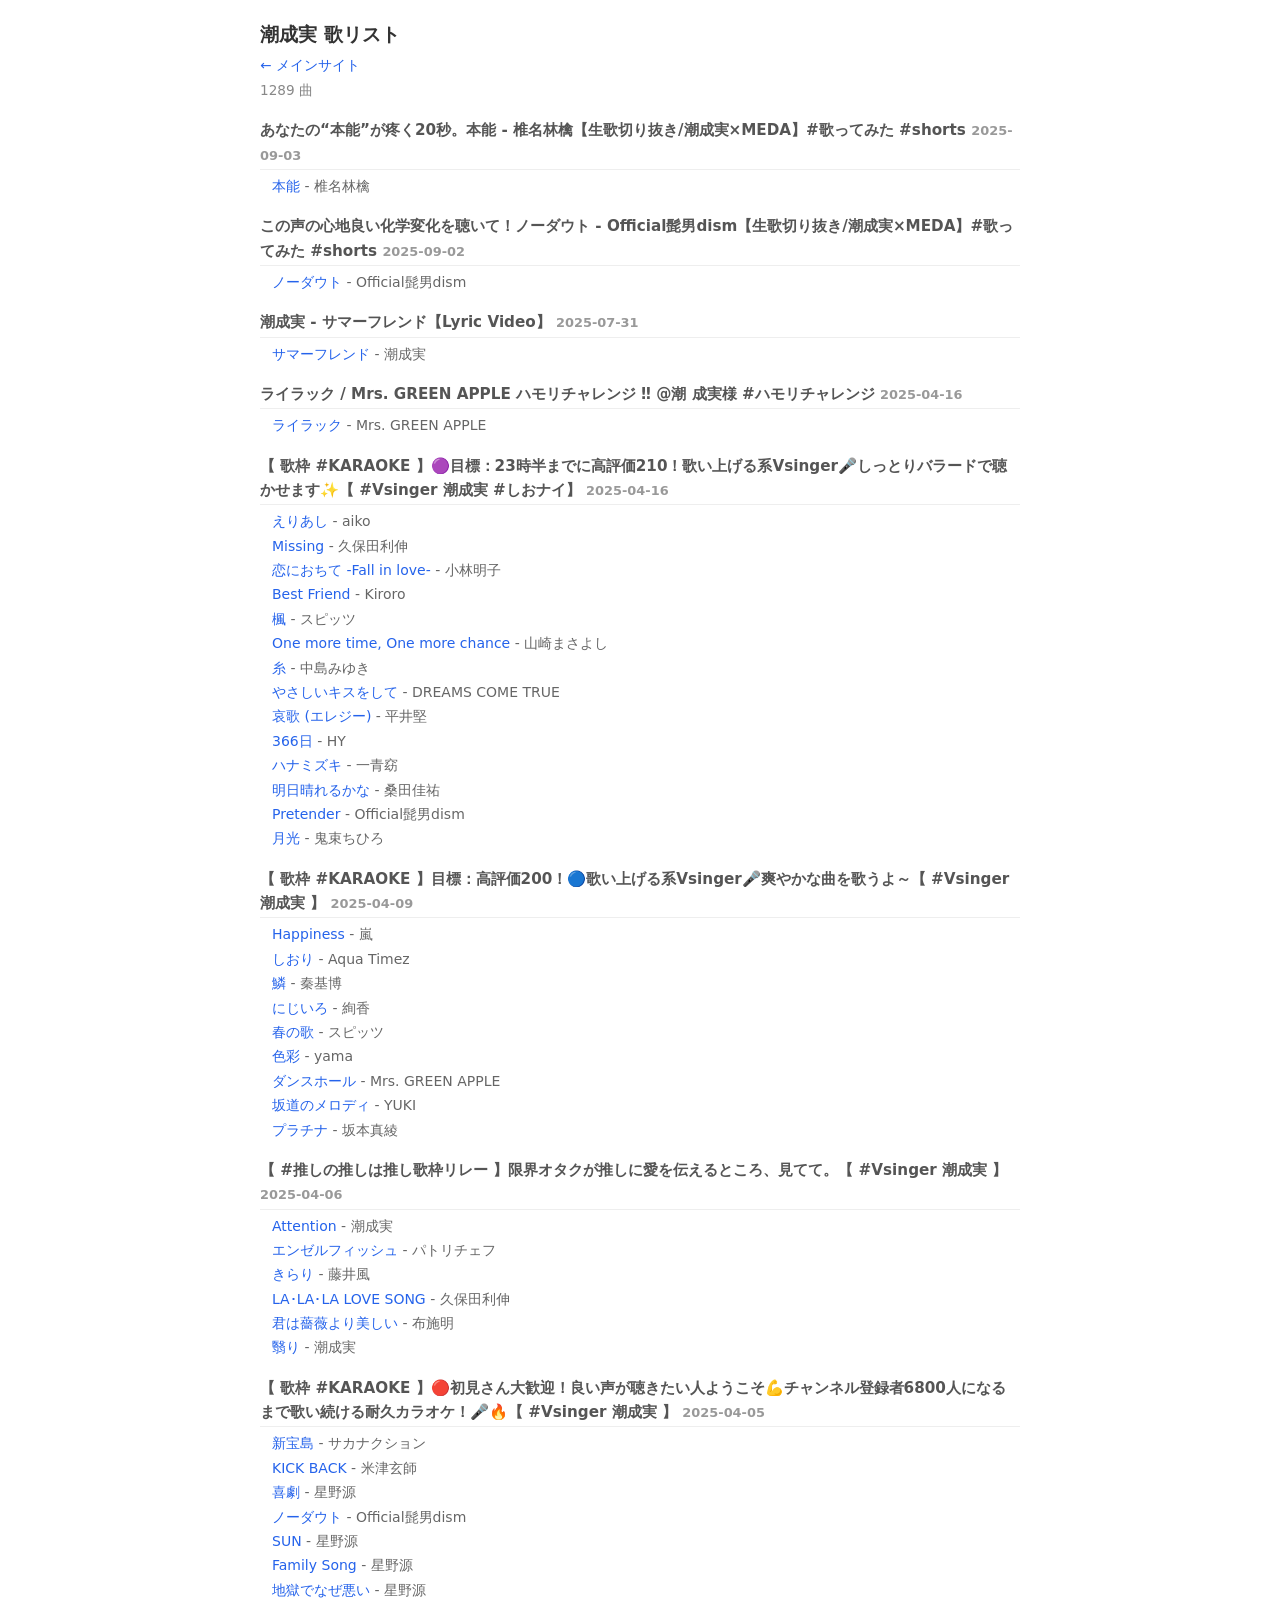
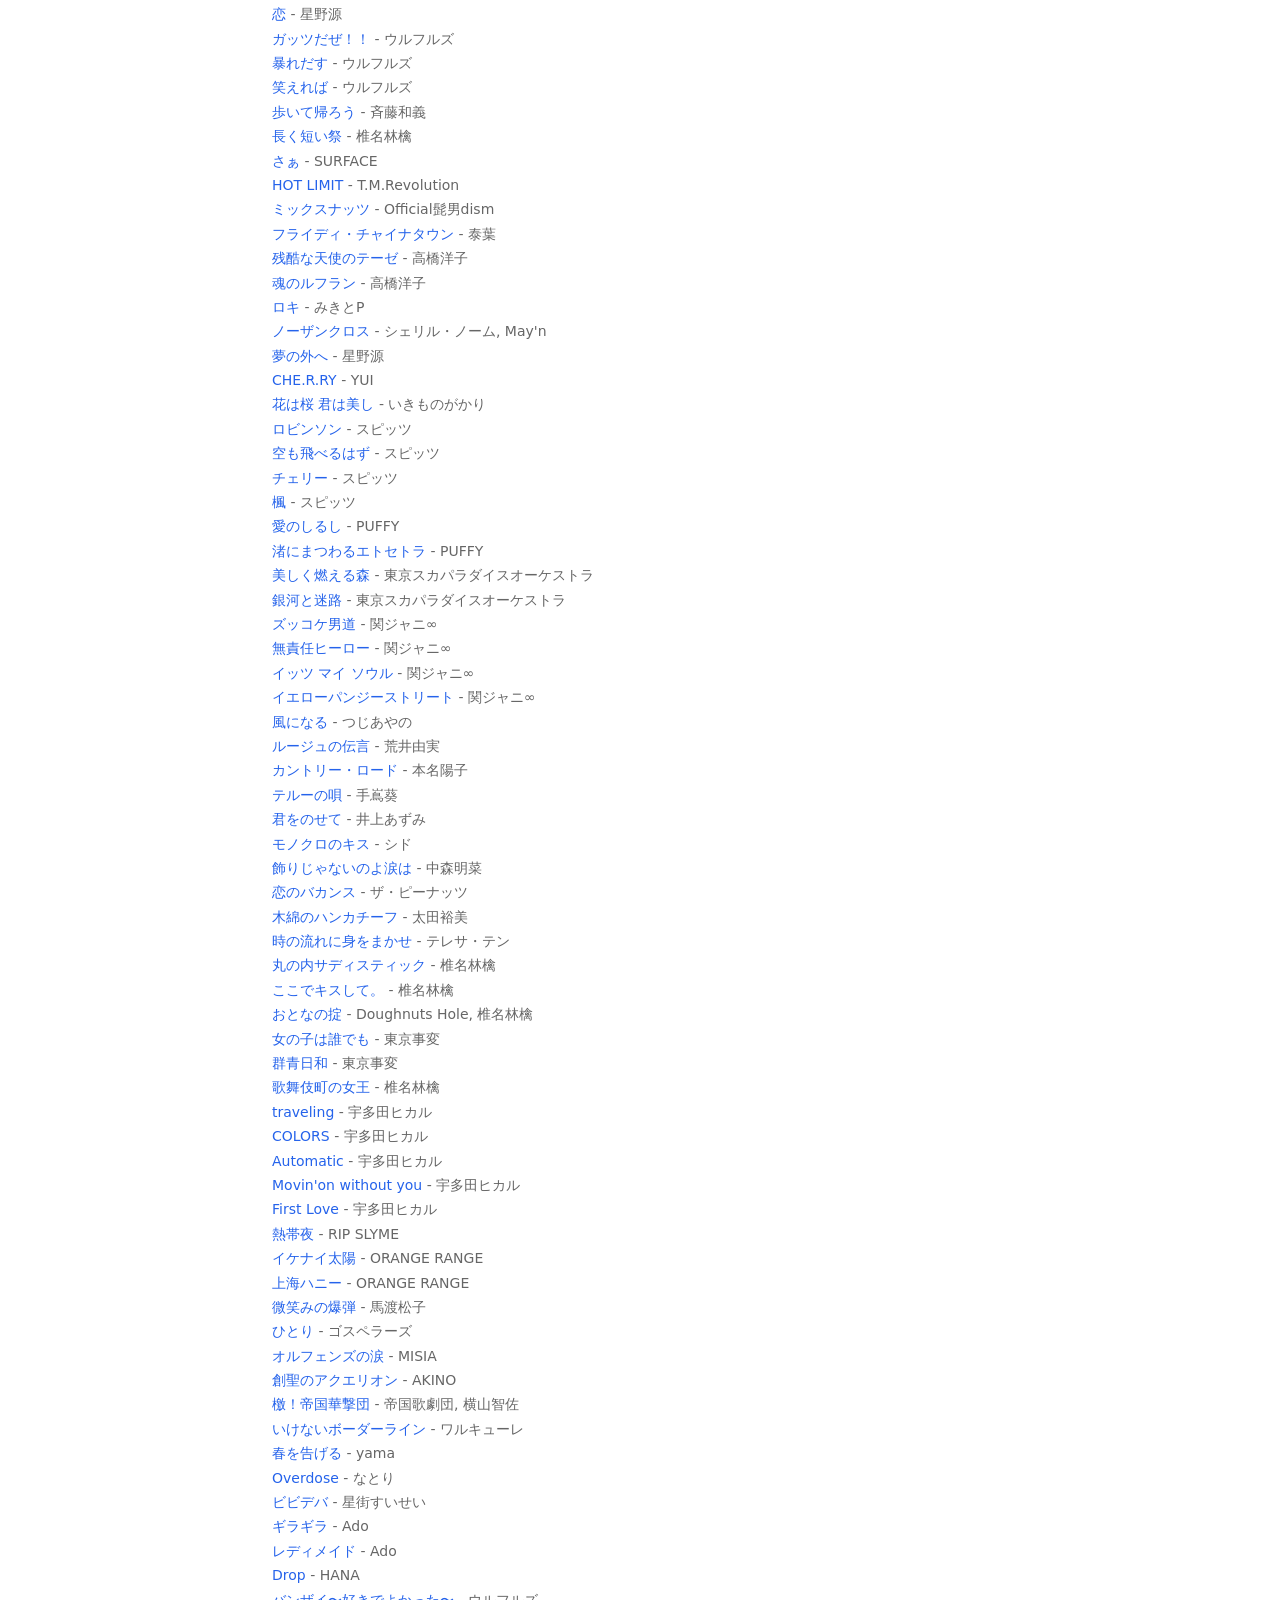
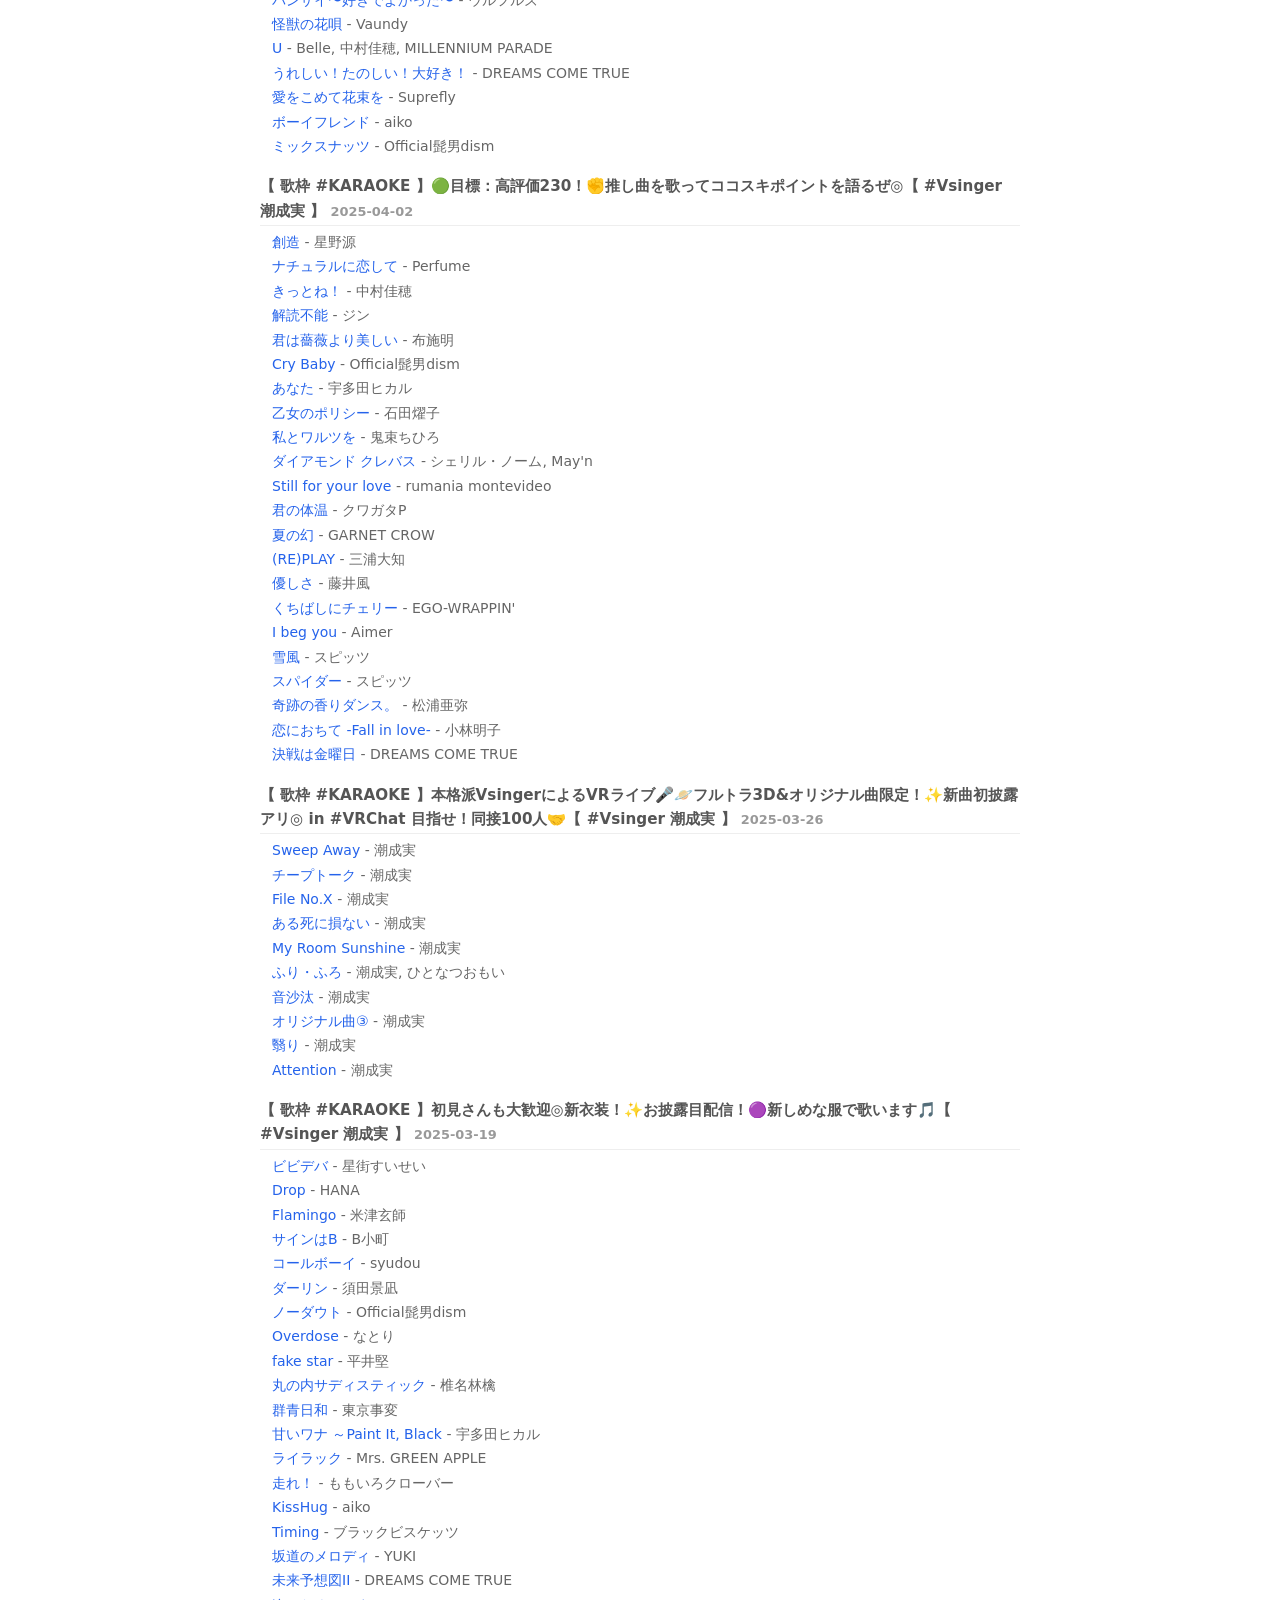
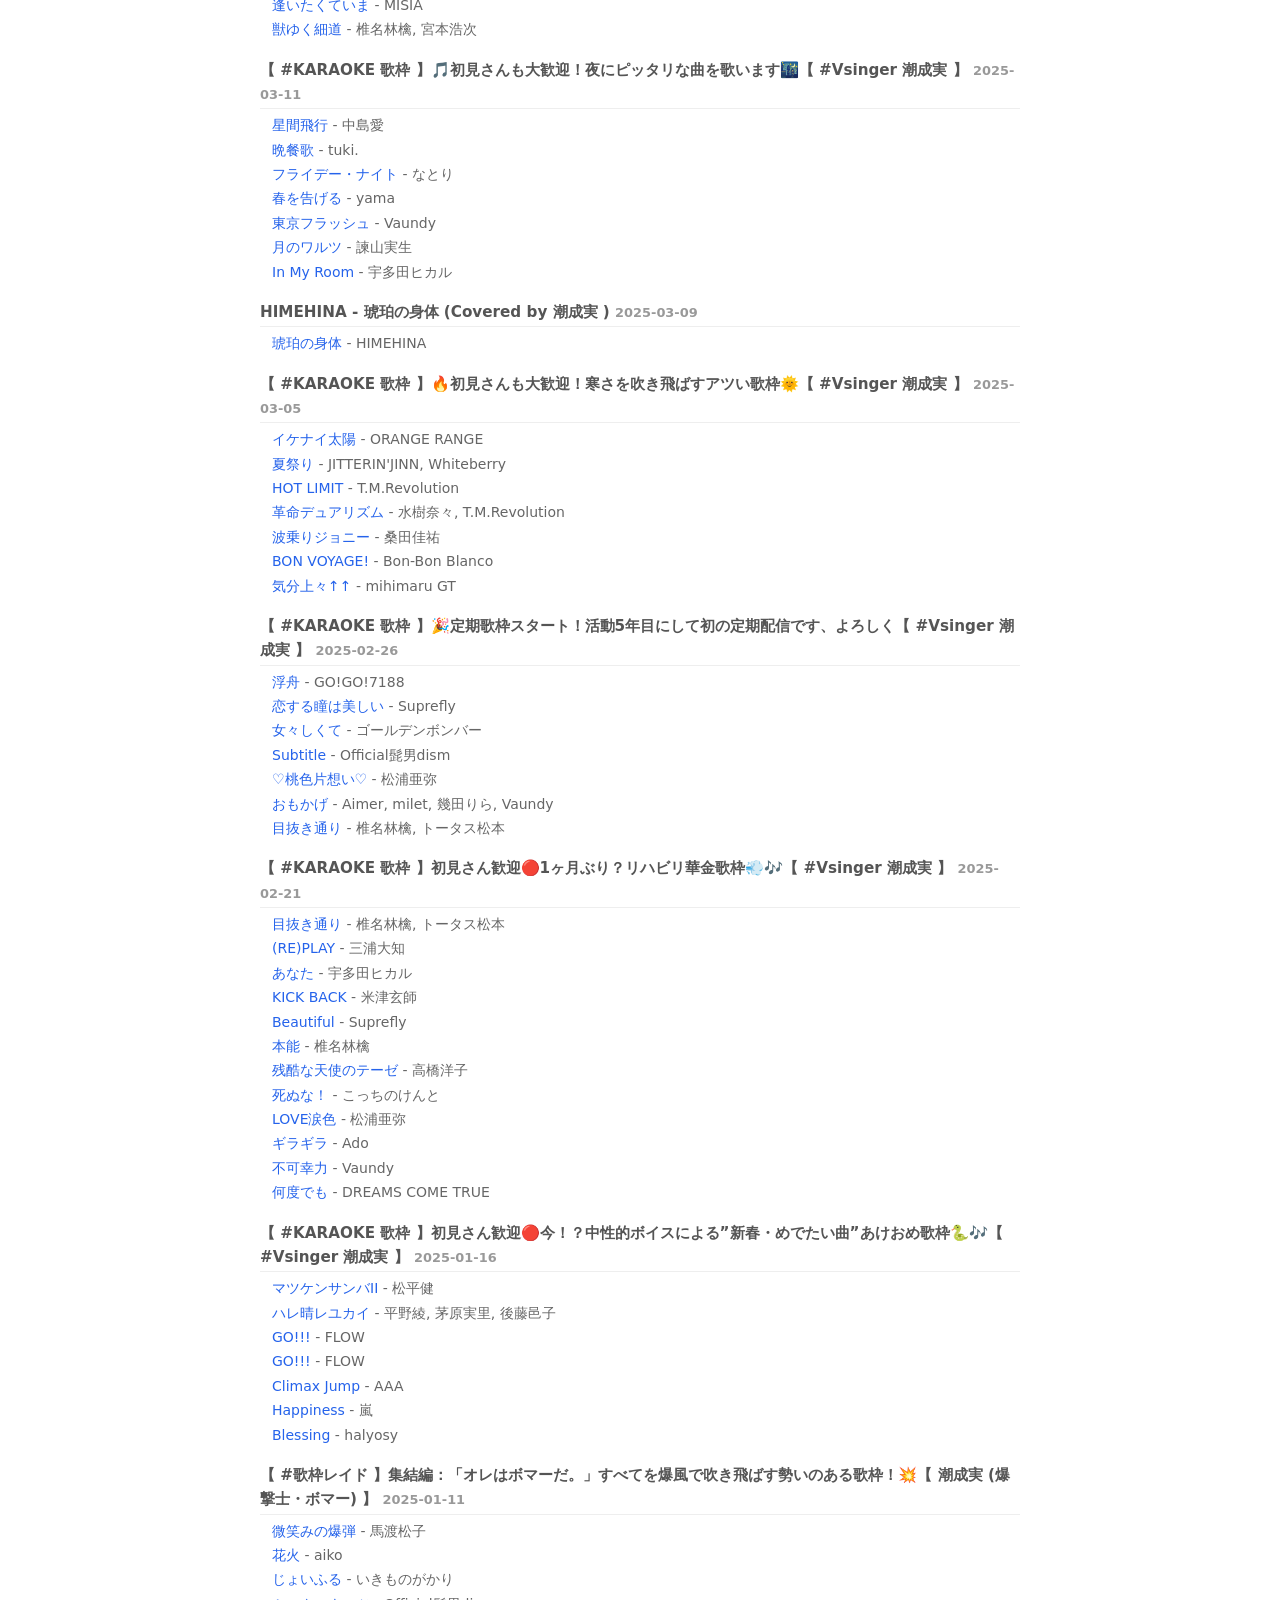
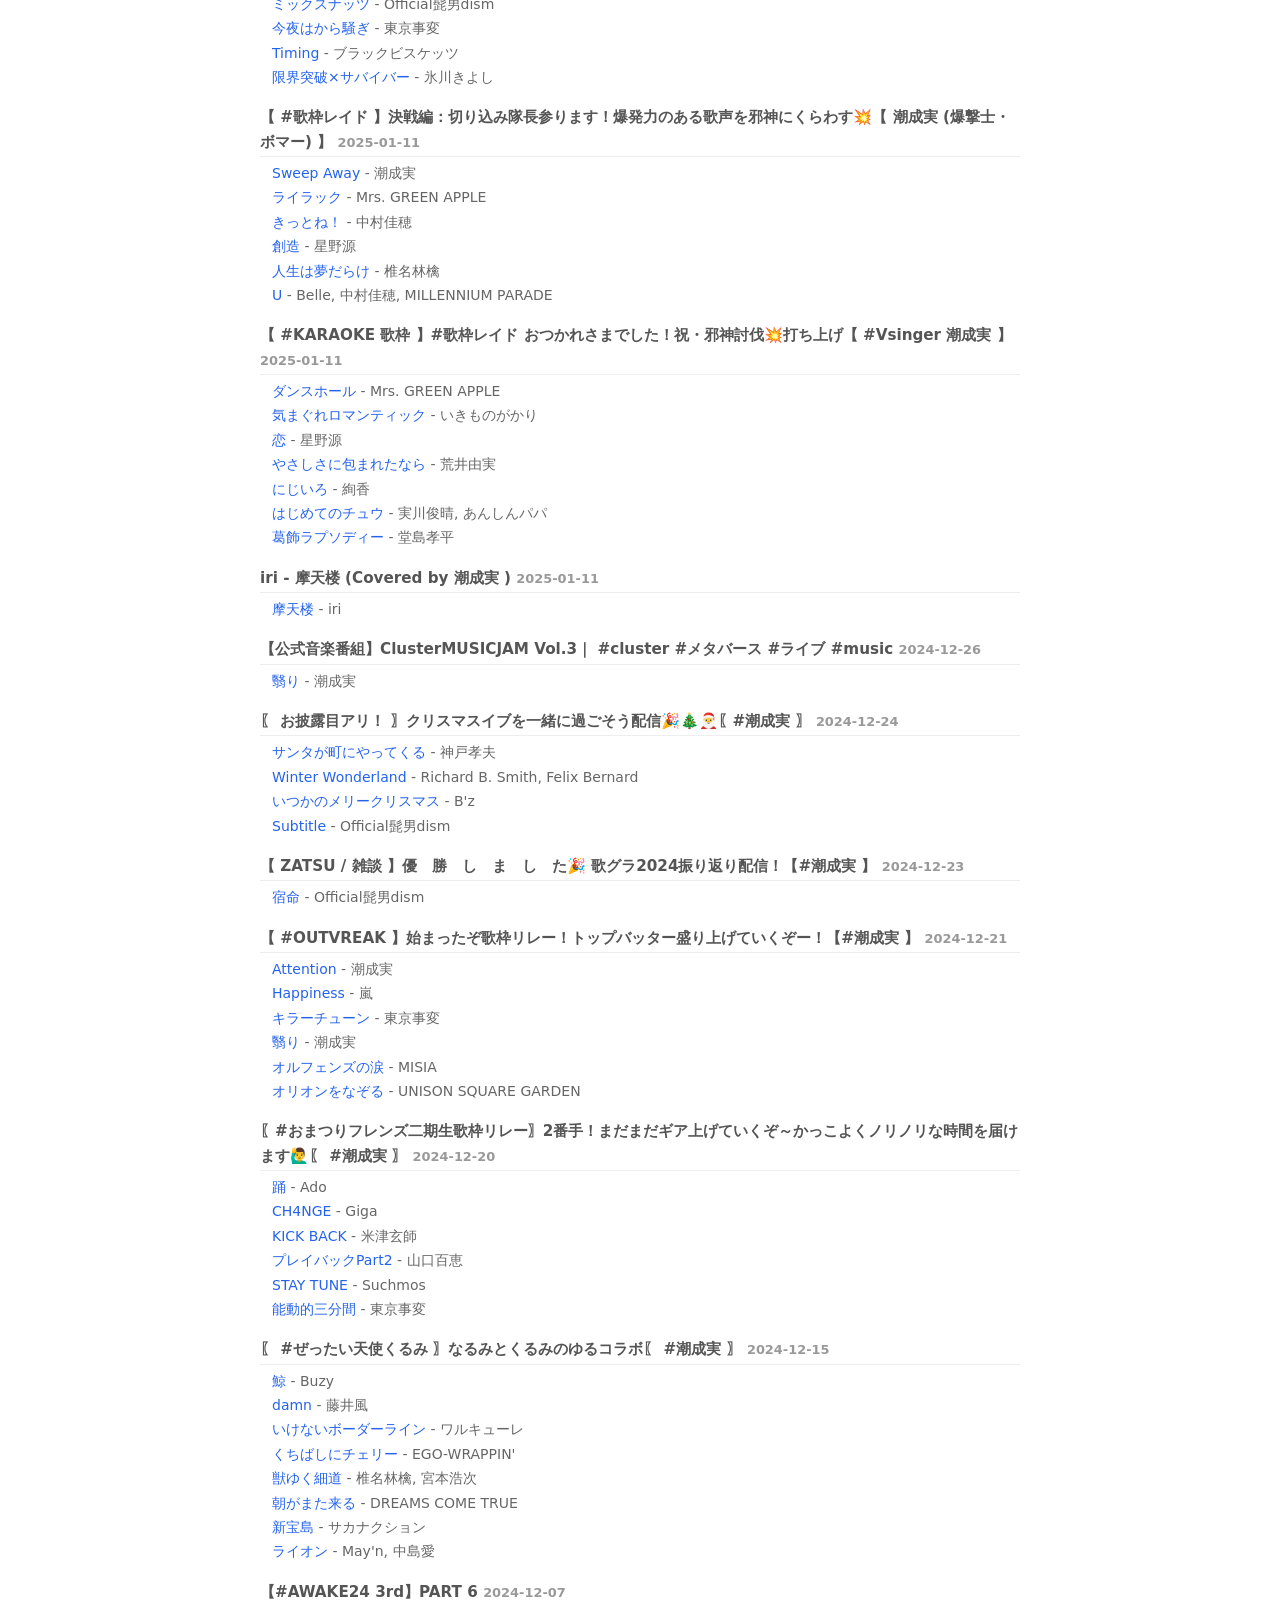
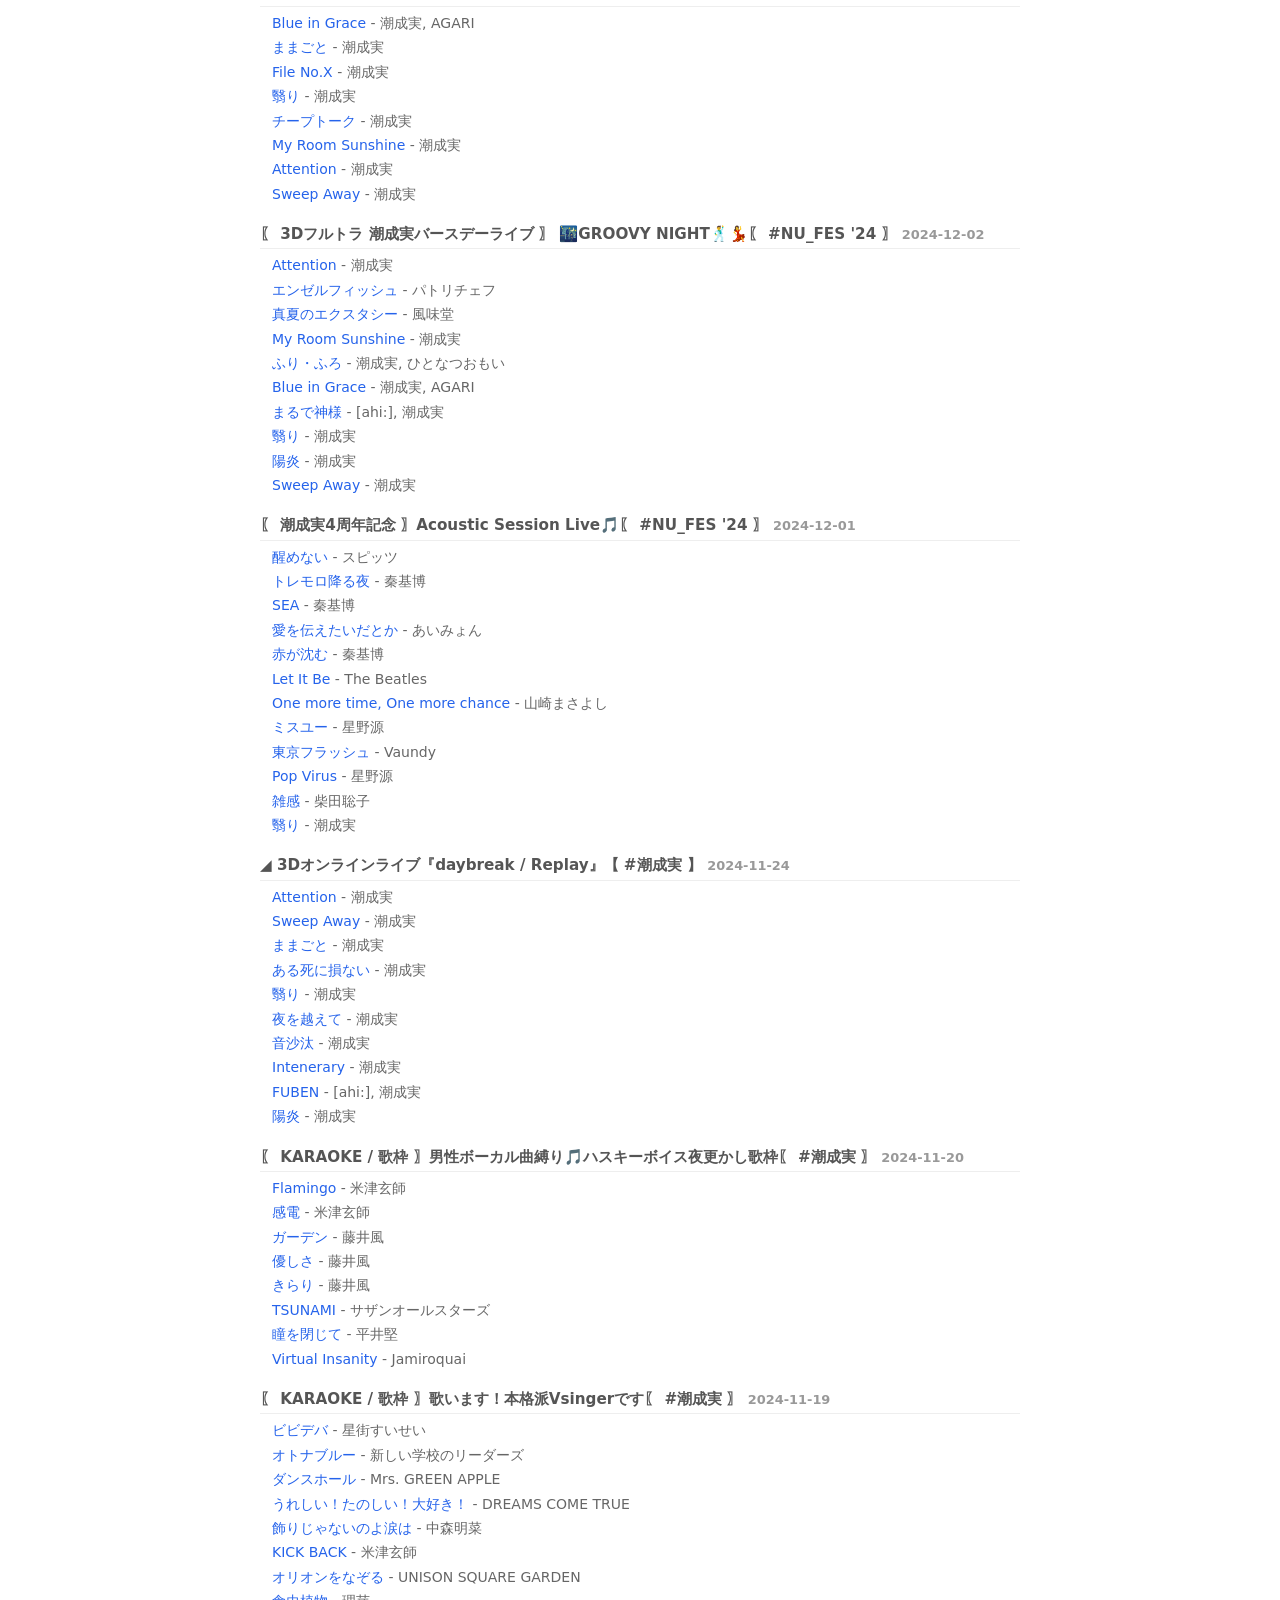
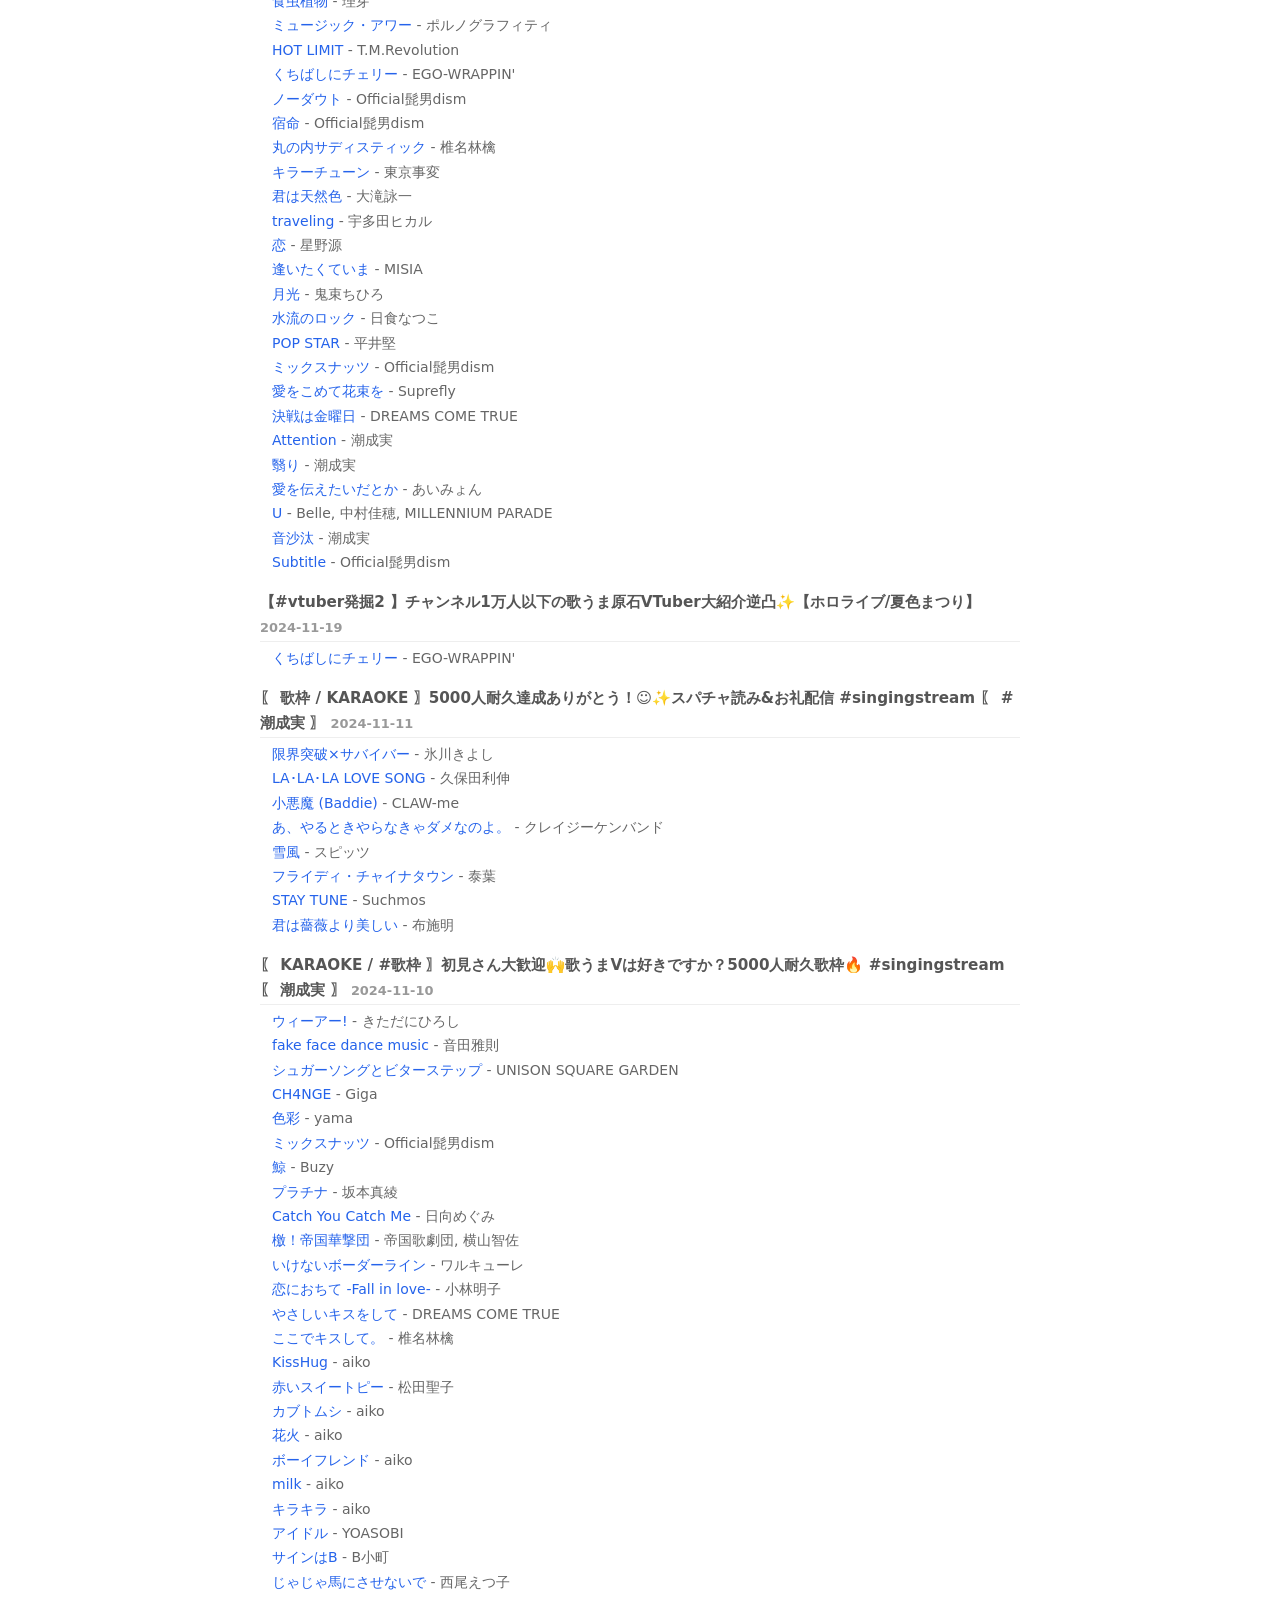
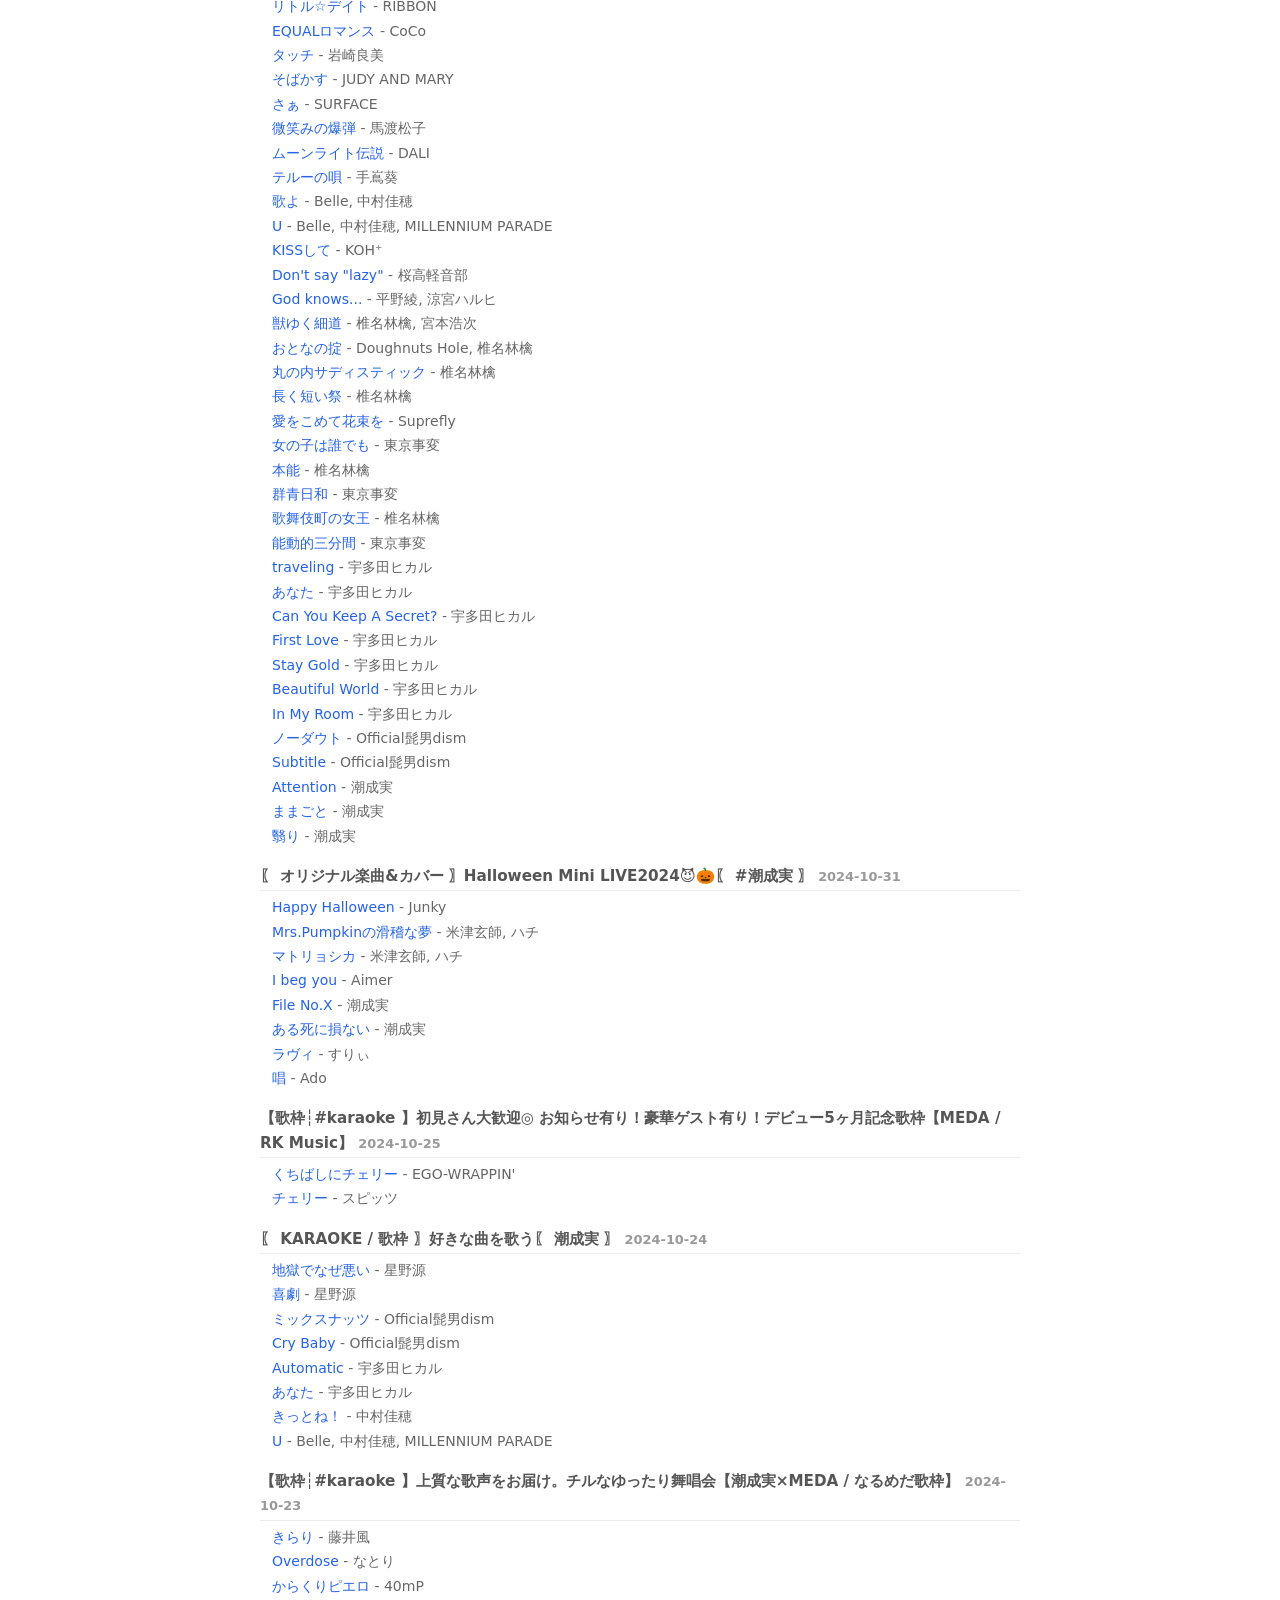
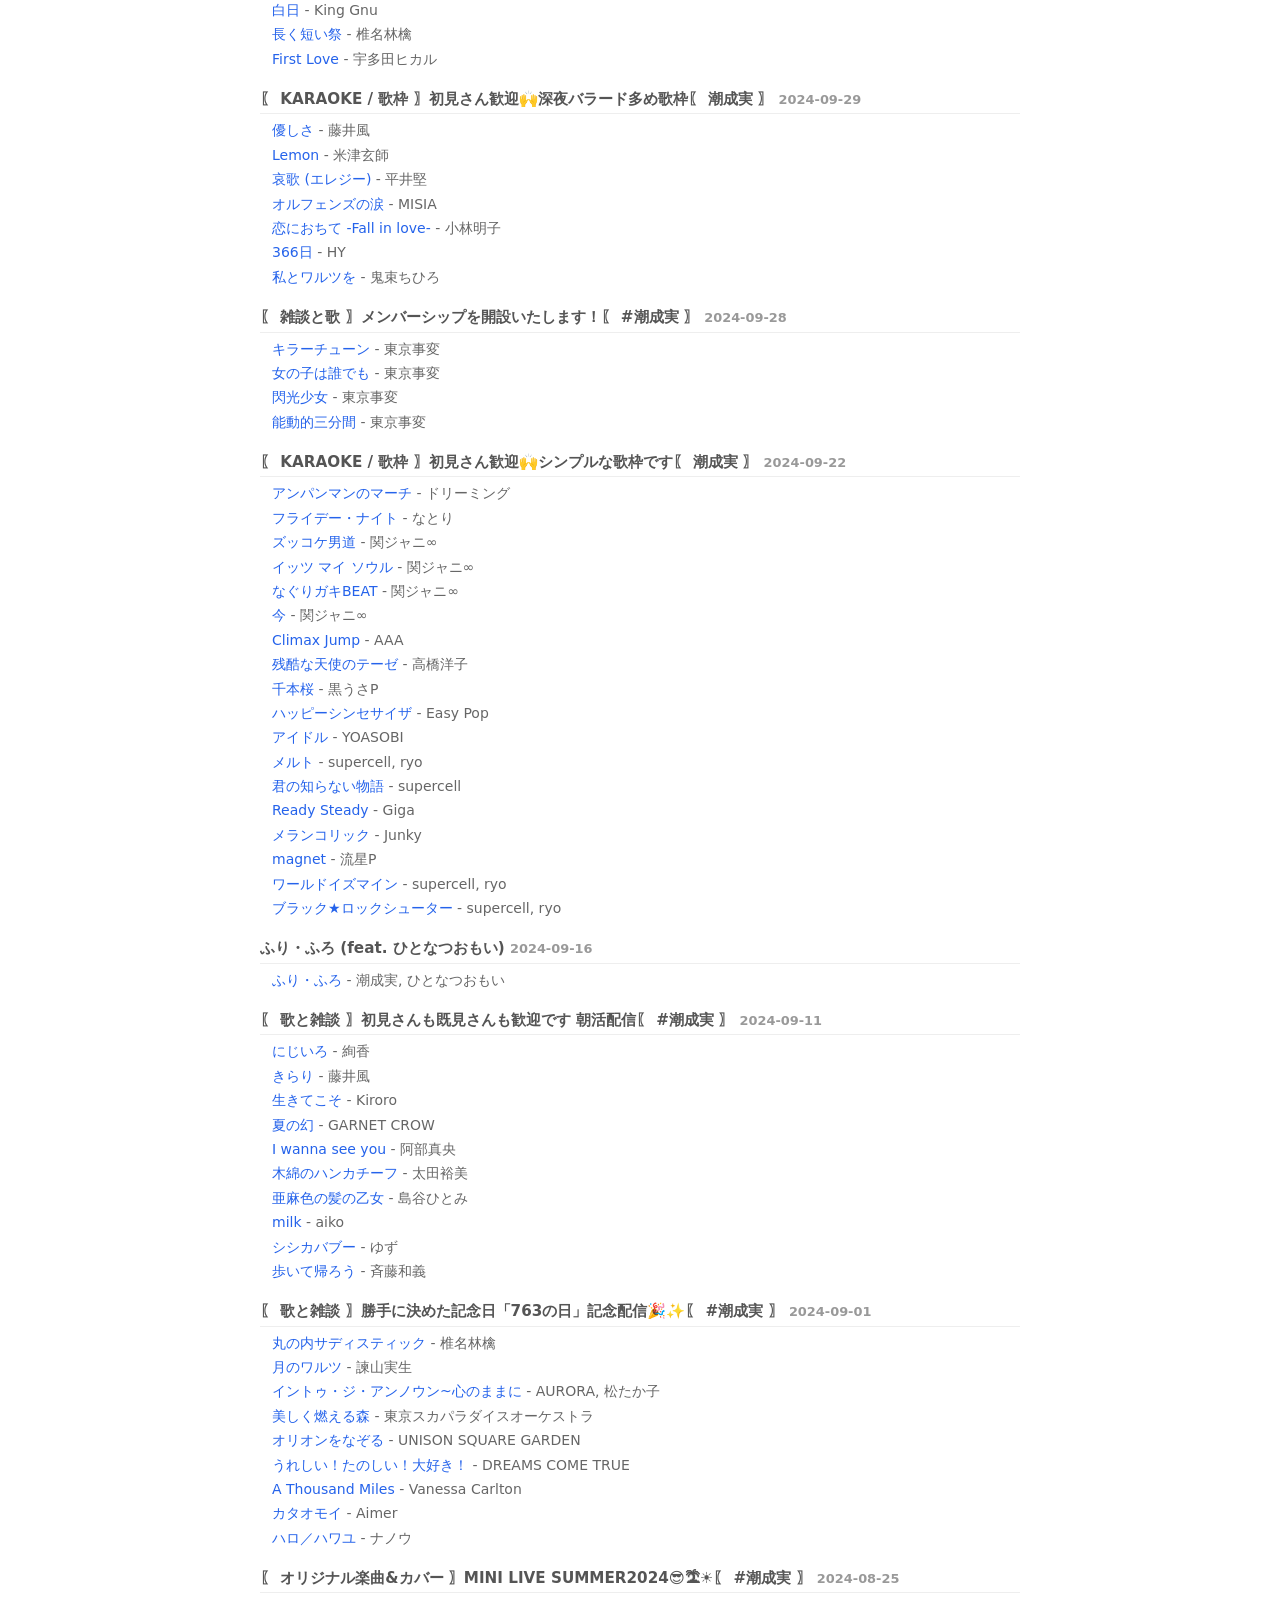
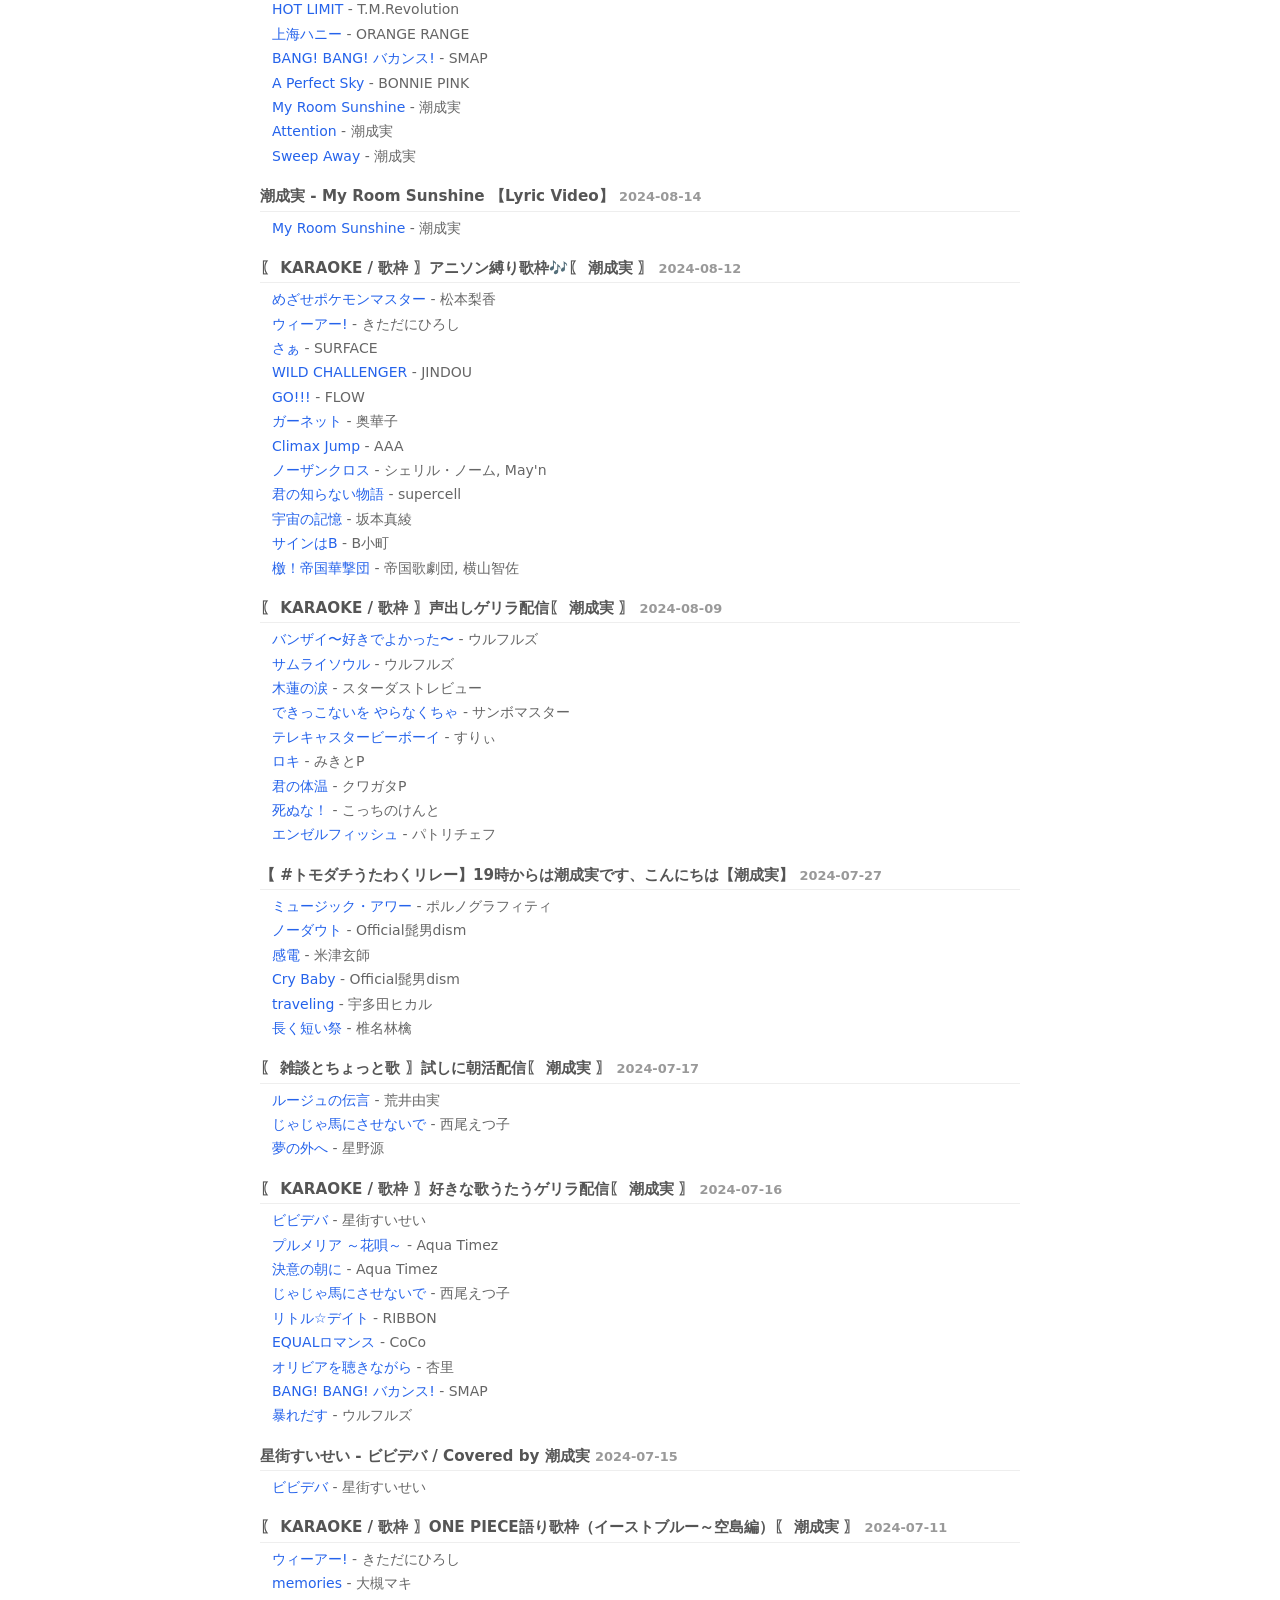
==== list.html @ 3378f440 "feat: add simple list view (list.html), link from header" ====
<!DOCTYPE html>
<html lang="ja">
<head>
  <meta charset="UTF-8">
  <meta name="viewport" content="width=device-width, initial-scale=1.0">
  <title>潮成実 歌リスト</title>
  <style>
    * { margin: 0; padding: 0; box-sizing: border-box; }
    body { font-family: system-ui, sans-serif; font-size: 14px; line-height: 1.6; padding: 20px; max-width: 800px; margin: 0 auto; color: #333; }
    h1 { font-size: 1.2rem; margin-bottom: 4px; }
    .count { font-size: 0.85rem; color: #888; margin-bottom: 16px; }
    h2 { font-size: 0.95rem; color: #555; margin: 16px 0 4px; padding-bottom: 2px; border-bottom: 1px solid #eee; }
    h2 a { color: #555; text-decoration: none; }
    h2 a:hover { color: #2563eb; }
    .date { color: #999; font-size: 0.85em; }
    ul { list-style: none; margin-bottom: 8px; }
    li { padding: 1px 0 1px 12px; }
    a { color: #2563eb; text-decoration: none; }
    a:hover { text-decoration: underline; }
    .artist { color: #666; }
  </style>
</head>
<body>
  <h1>潮成実 歌リスト</h1>
  <p style="font-size:0.85rem; margin-bottom:4px;"><a href="index.html">← メインサイト</a></p>
  <p class="count" id="count"></p>
  <div id="list"></div>
  <script>
    fetch('data/songs.json', { cache: 'no-cache' })
      .then(r => r.json())
      .then(data => {
        const songs = data.songs;
        document.getElementById('count').textContent = `${songs.length} 曲`;

        // videoId + date でグルーピング（配信単位）
        const groups = [];
        const groupMap = {};
        songs.forEach(s => {
          const key = s.videoId;
          if (!groupMap[key]) {
            groupMap[key] = { videoId: s.videoId, date: s.date, streamTitle: s.streamTitle || '', type: s.type, songs: [] };
            groups.push(groupMap[key]);
          }
          groupMap[key].songs.push(s);
        });

        // 日付降順
        groups.sort((a, b) => b.date.localeCompare(a.date));

        const container = document.getElementById('list');
        container.innerHTML = groups.map(g => {
          const videoUrl = `https://youtu.be/${g.videoId}`;
          const title = g.streamTitle || g.videoId;
          const songItems = g.songs.map(s => {
            const url = s.timestamp
              ? `https://youtu.be/${s.videoId}?t=${s.timestamp}`
              : `https://youtu.be/${s.videoId}`;
            const artist = Array.isArray(s.artist) ? s.artist.join(', ') : s.artist;
            return `<li><a href="${url}" target="_blank">${s.title}</a> <span class="artist">- ${artist}</span></li>`;
          }).join('');
          return `<h2><a href="${videoUrl}" target="_blank">${title}</a> <span class="date">${g.date}</span></h2><ul>${songItems}</ul>`;
        }).join('');
      });
  </script>
</body>
</html>
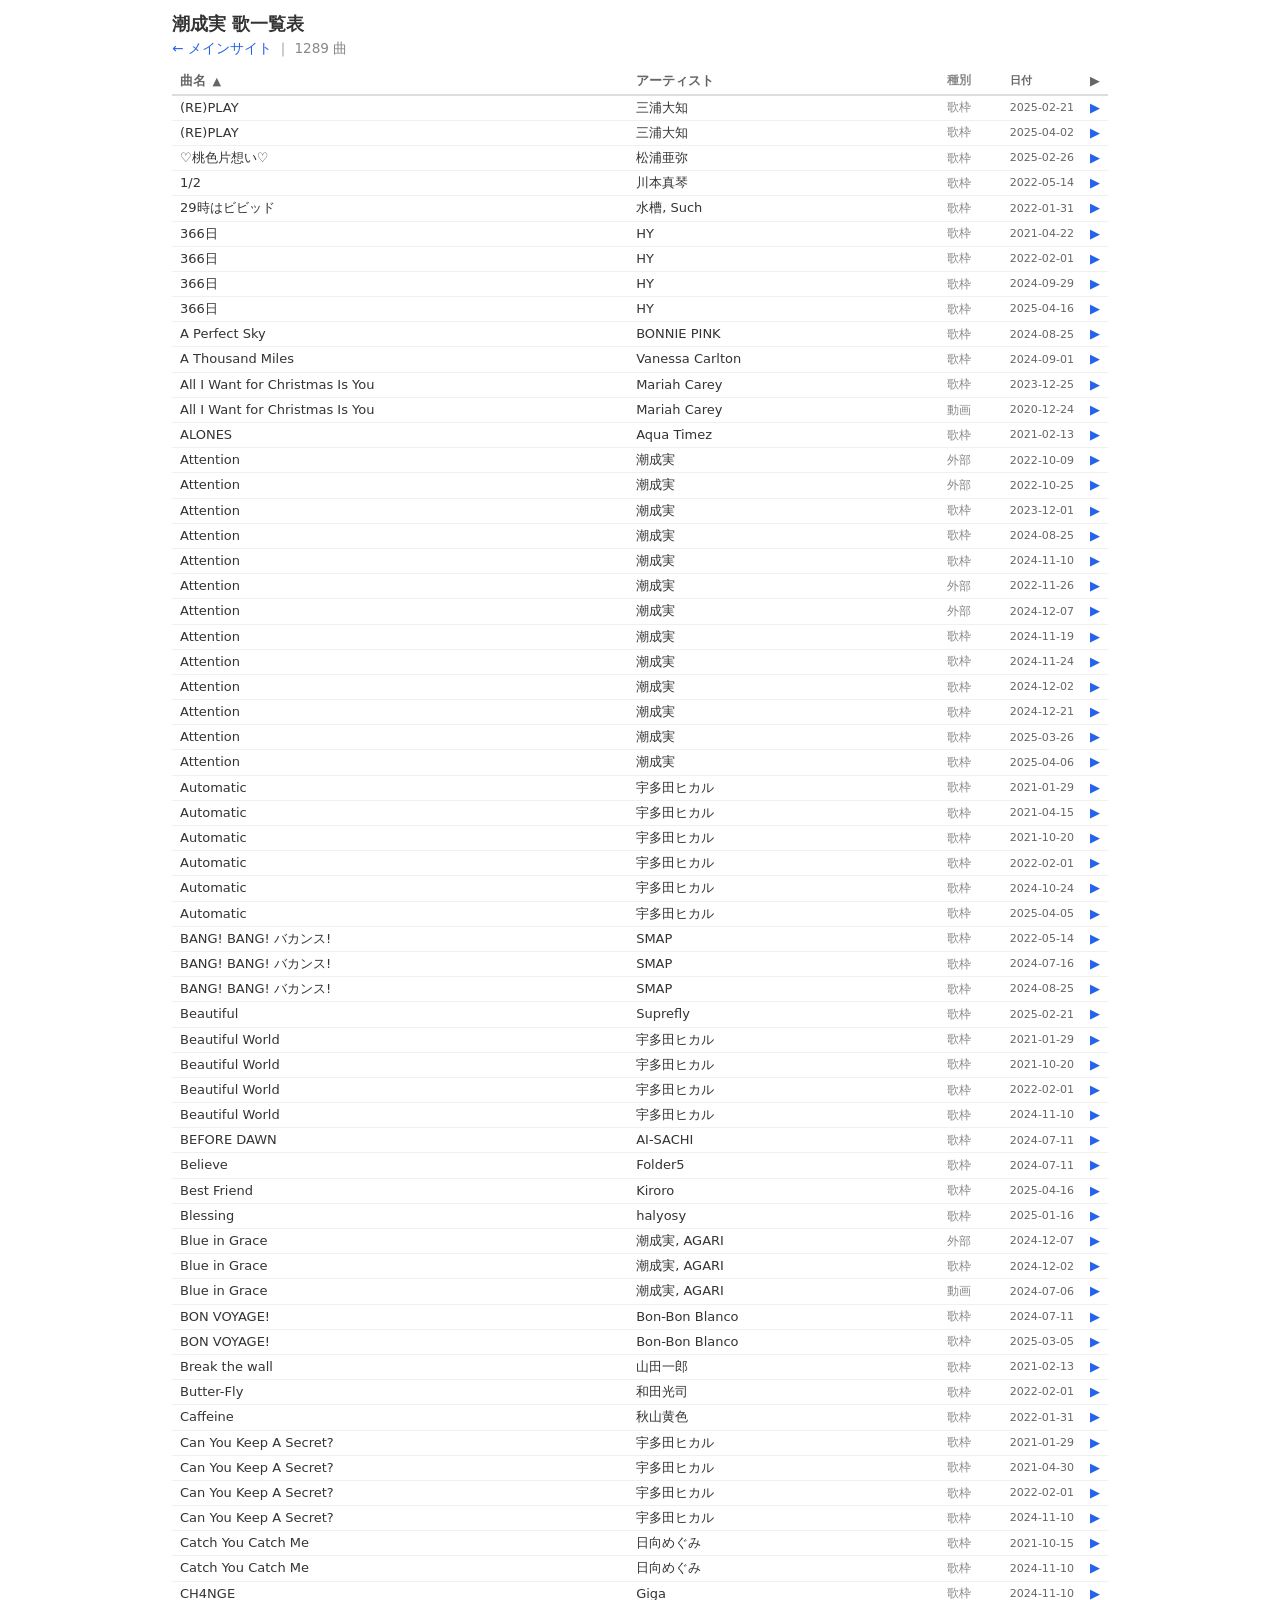
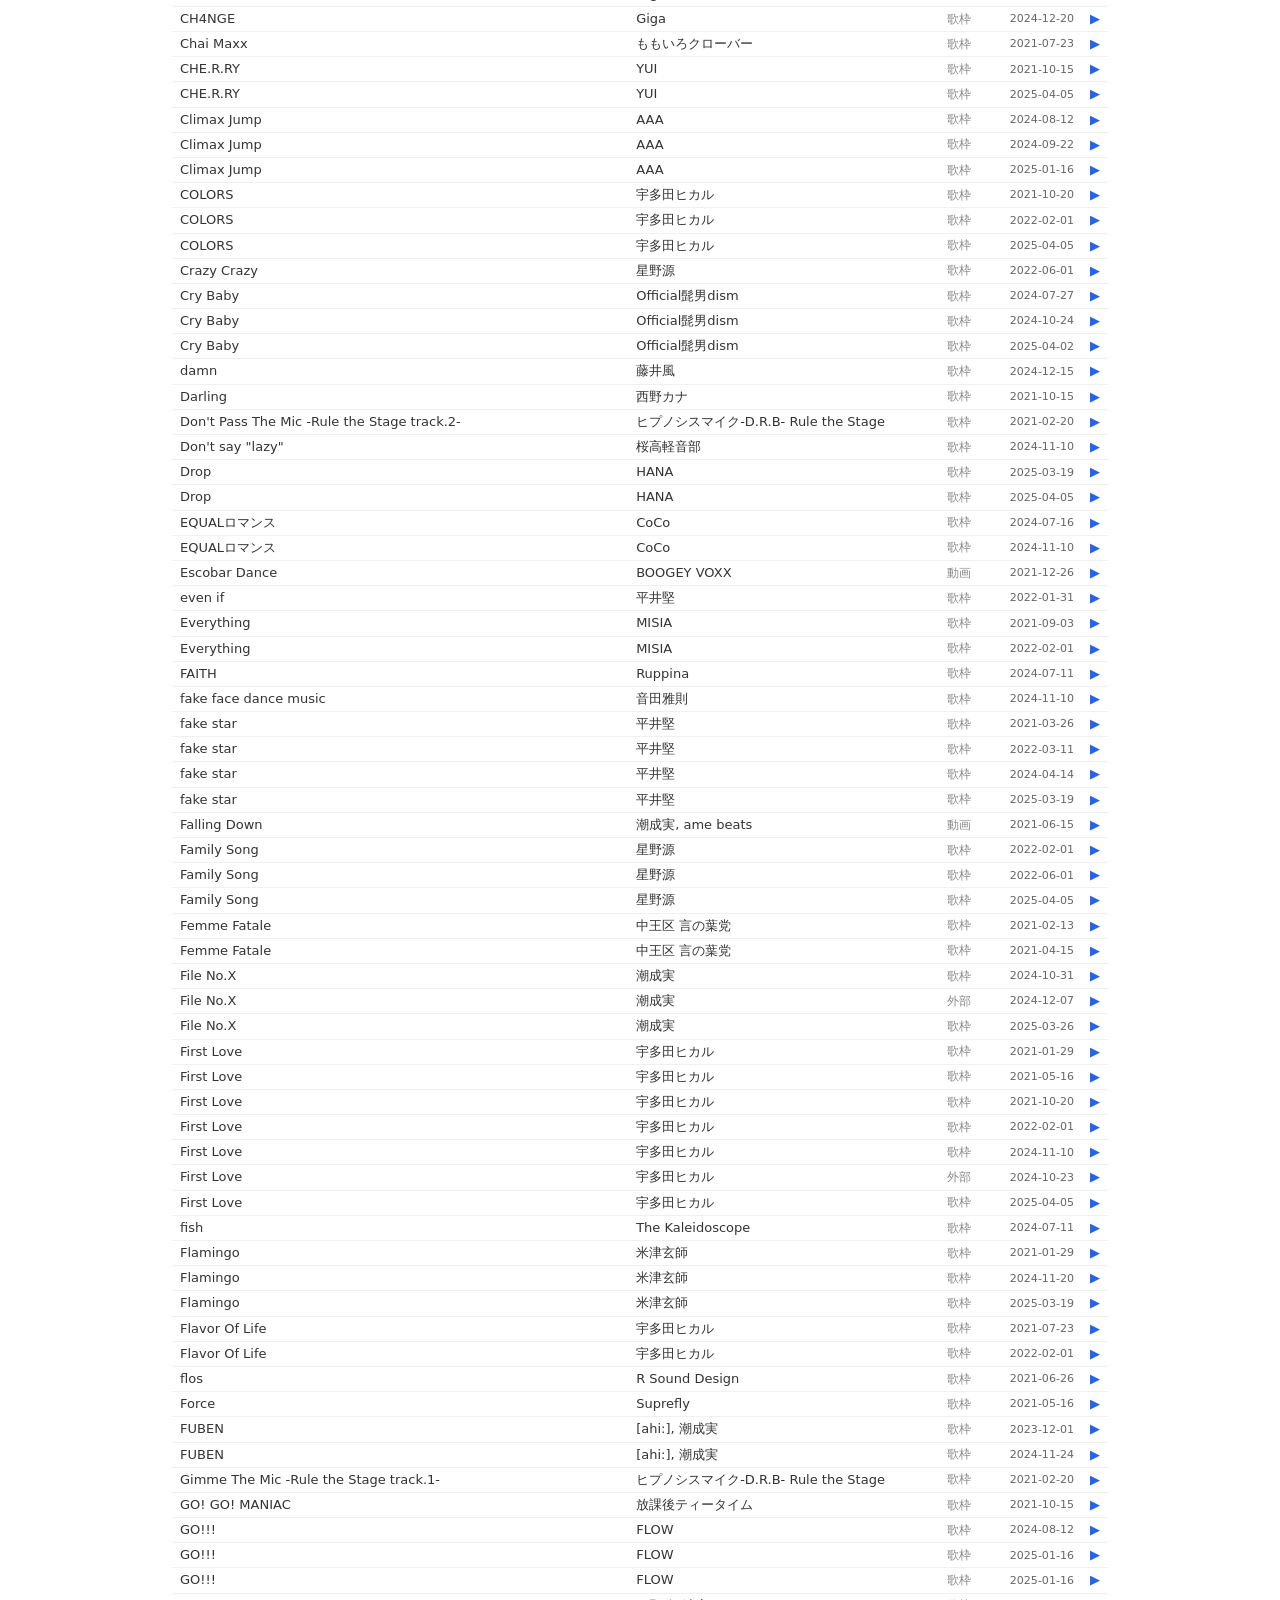
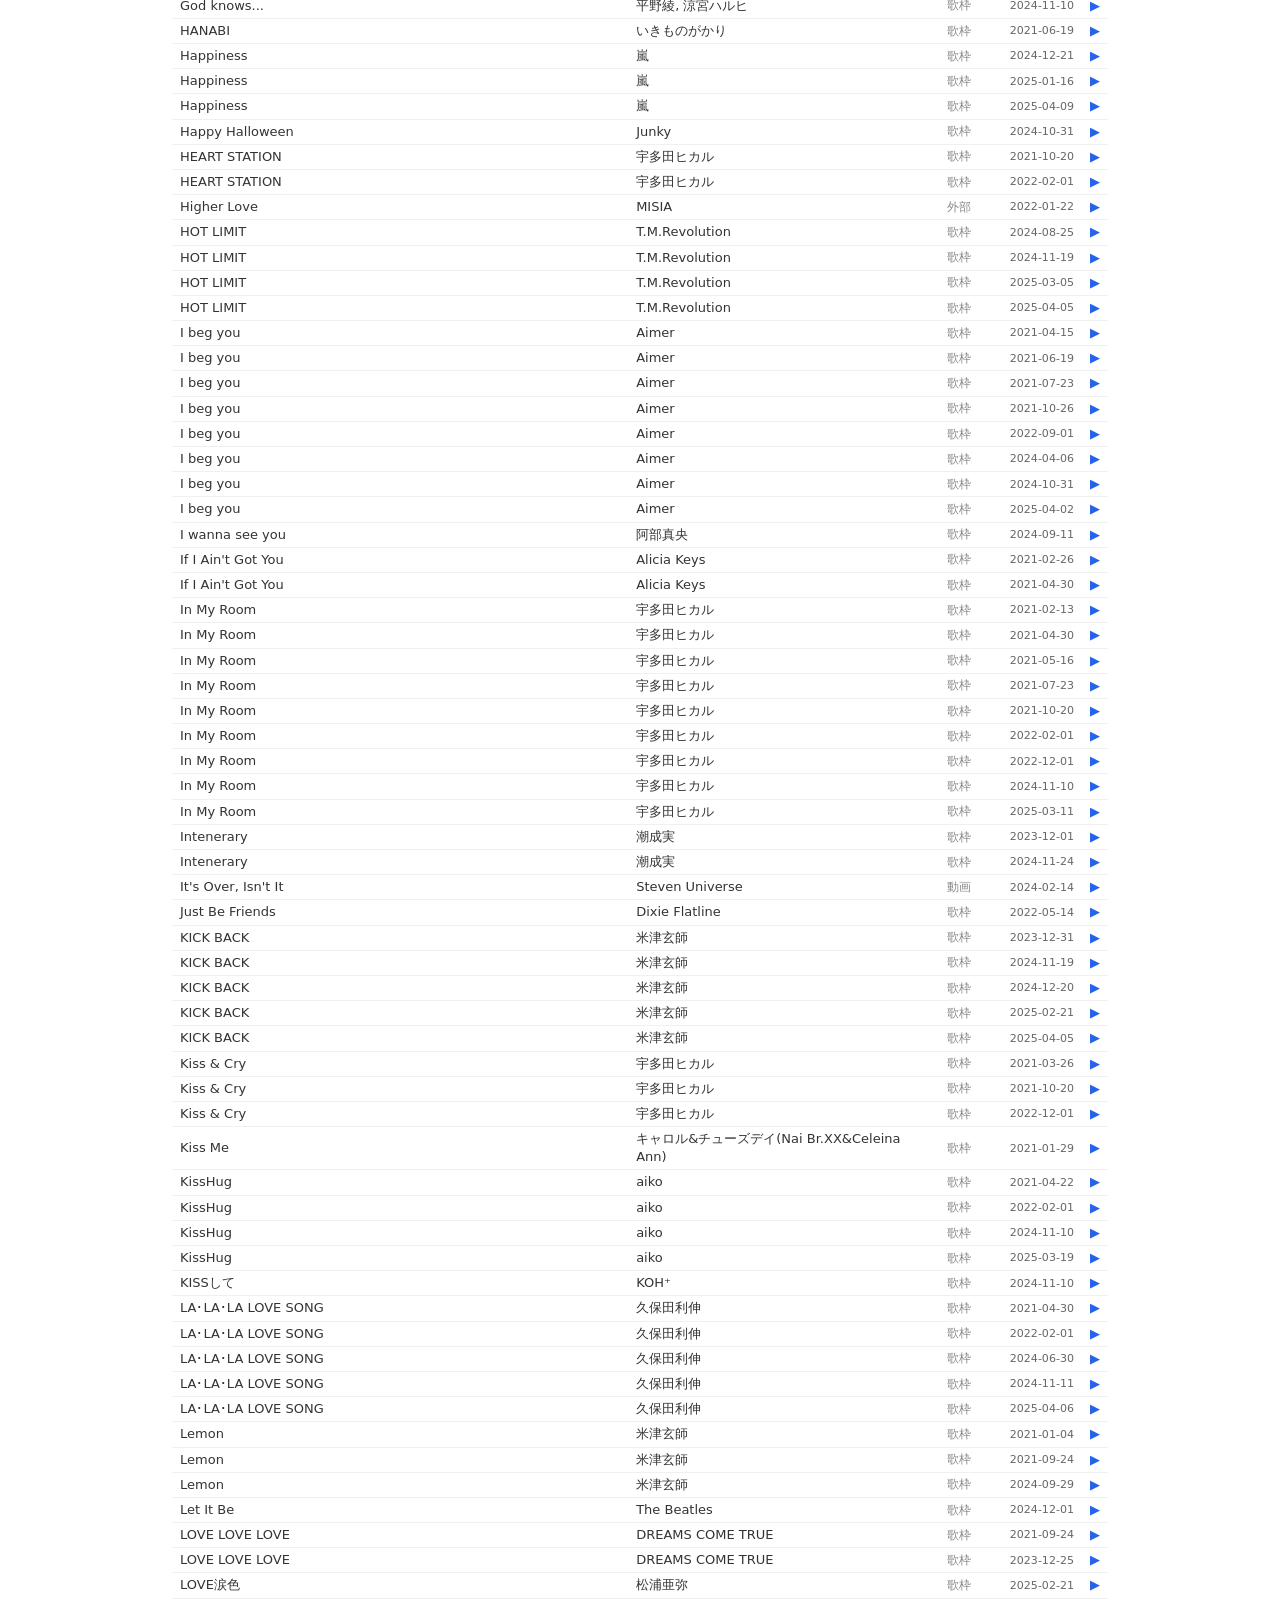
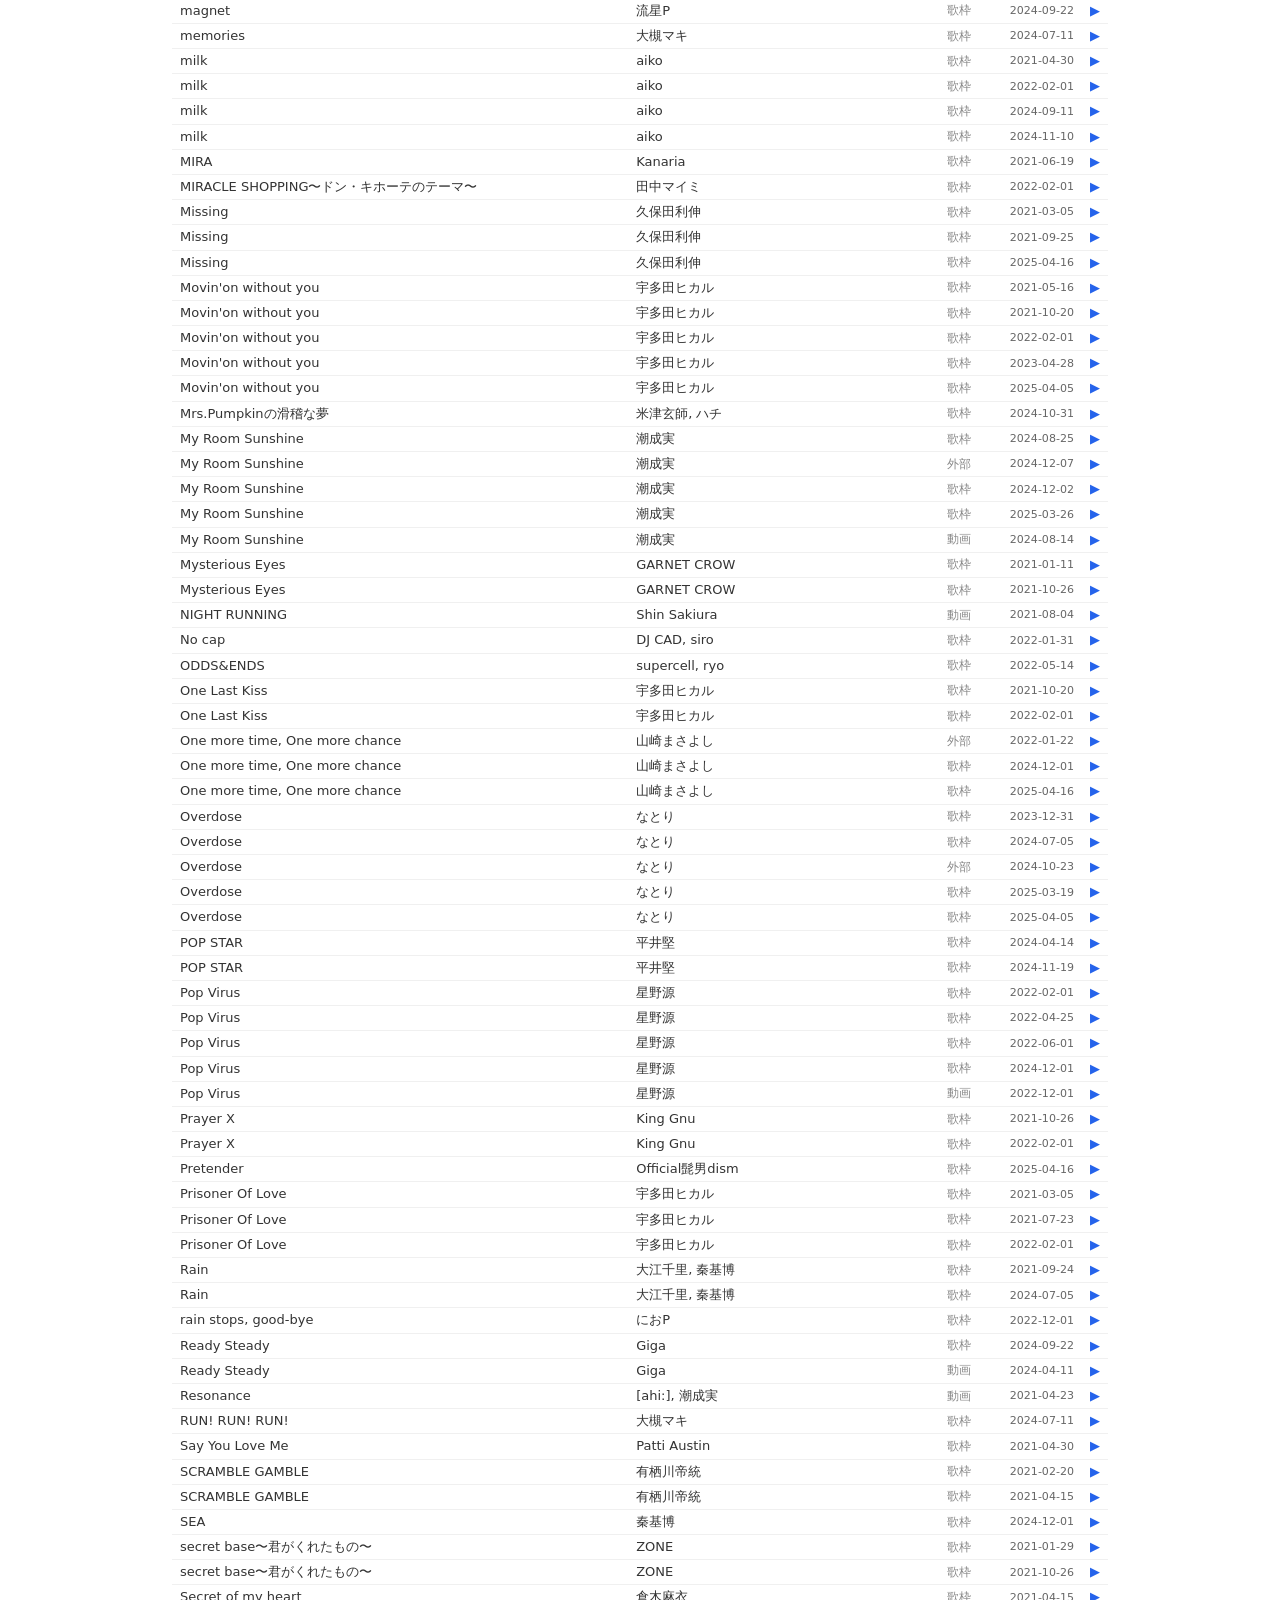
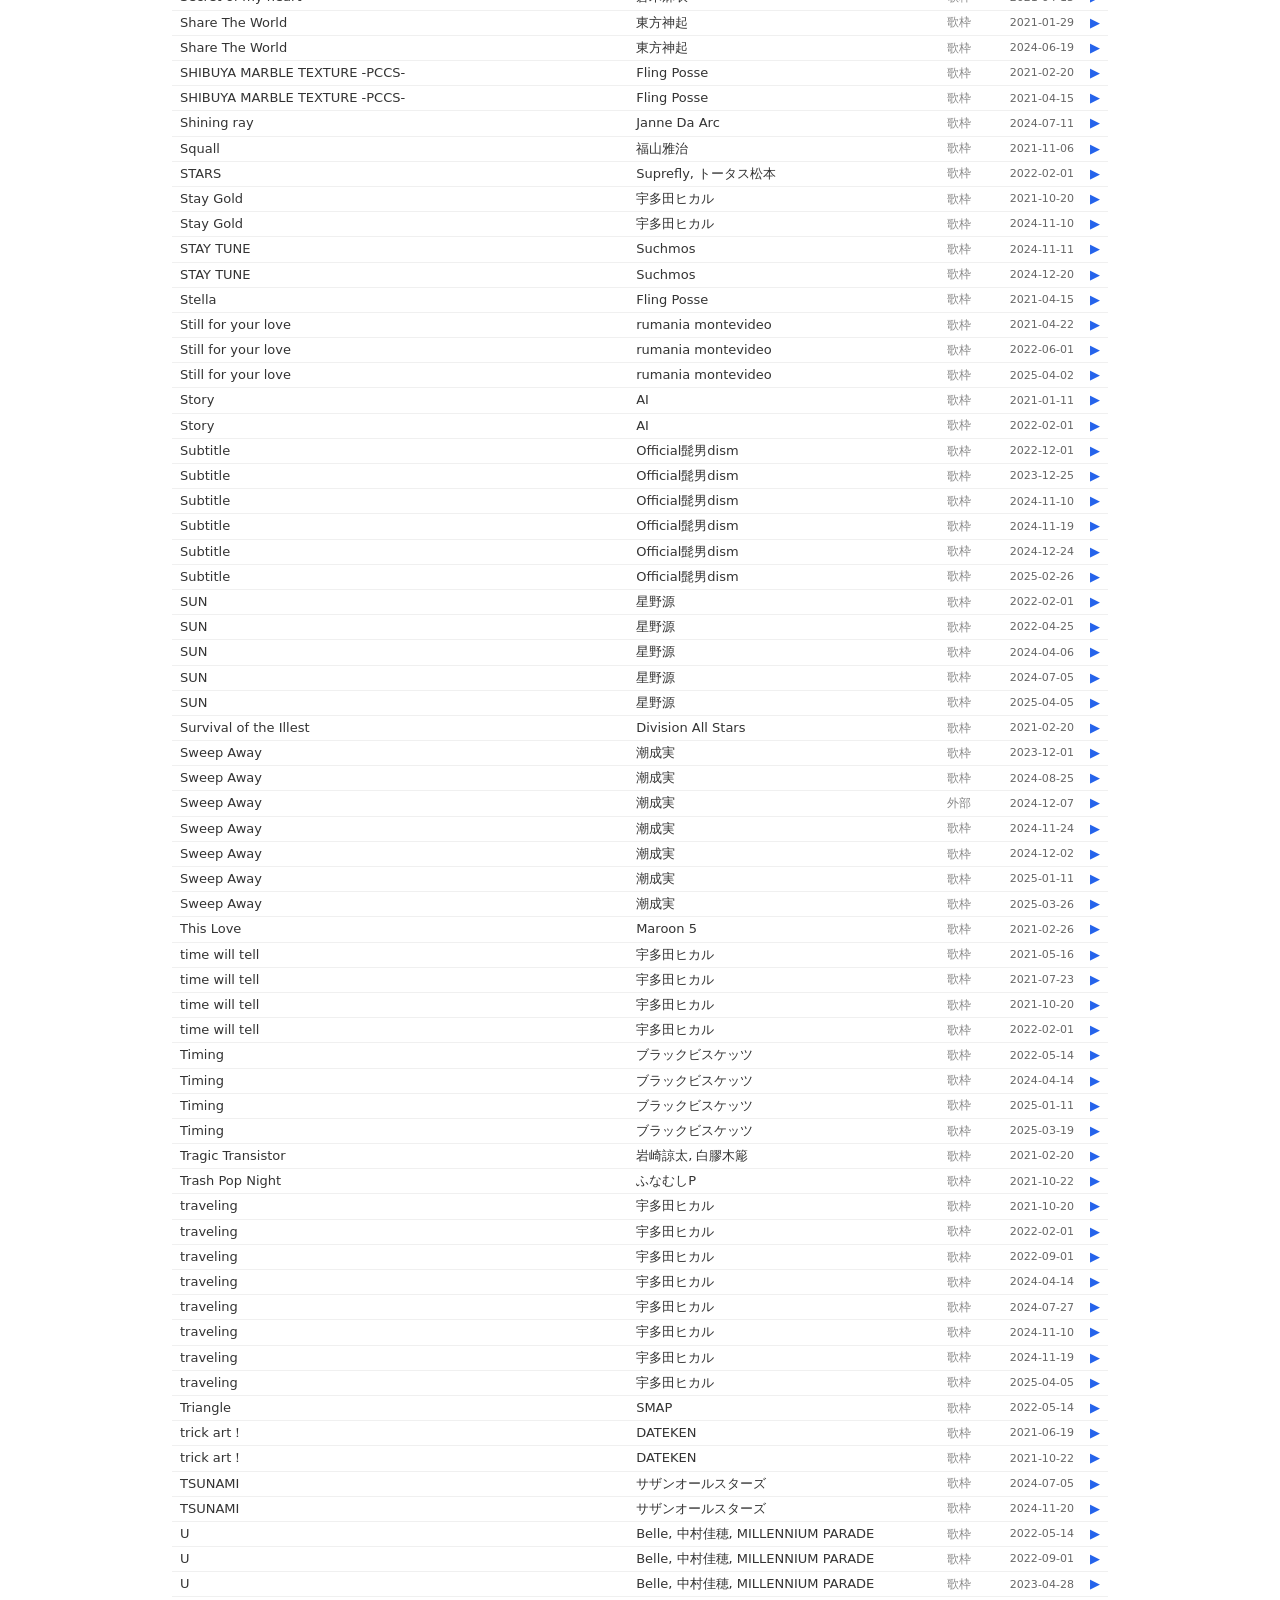
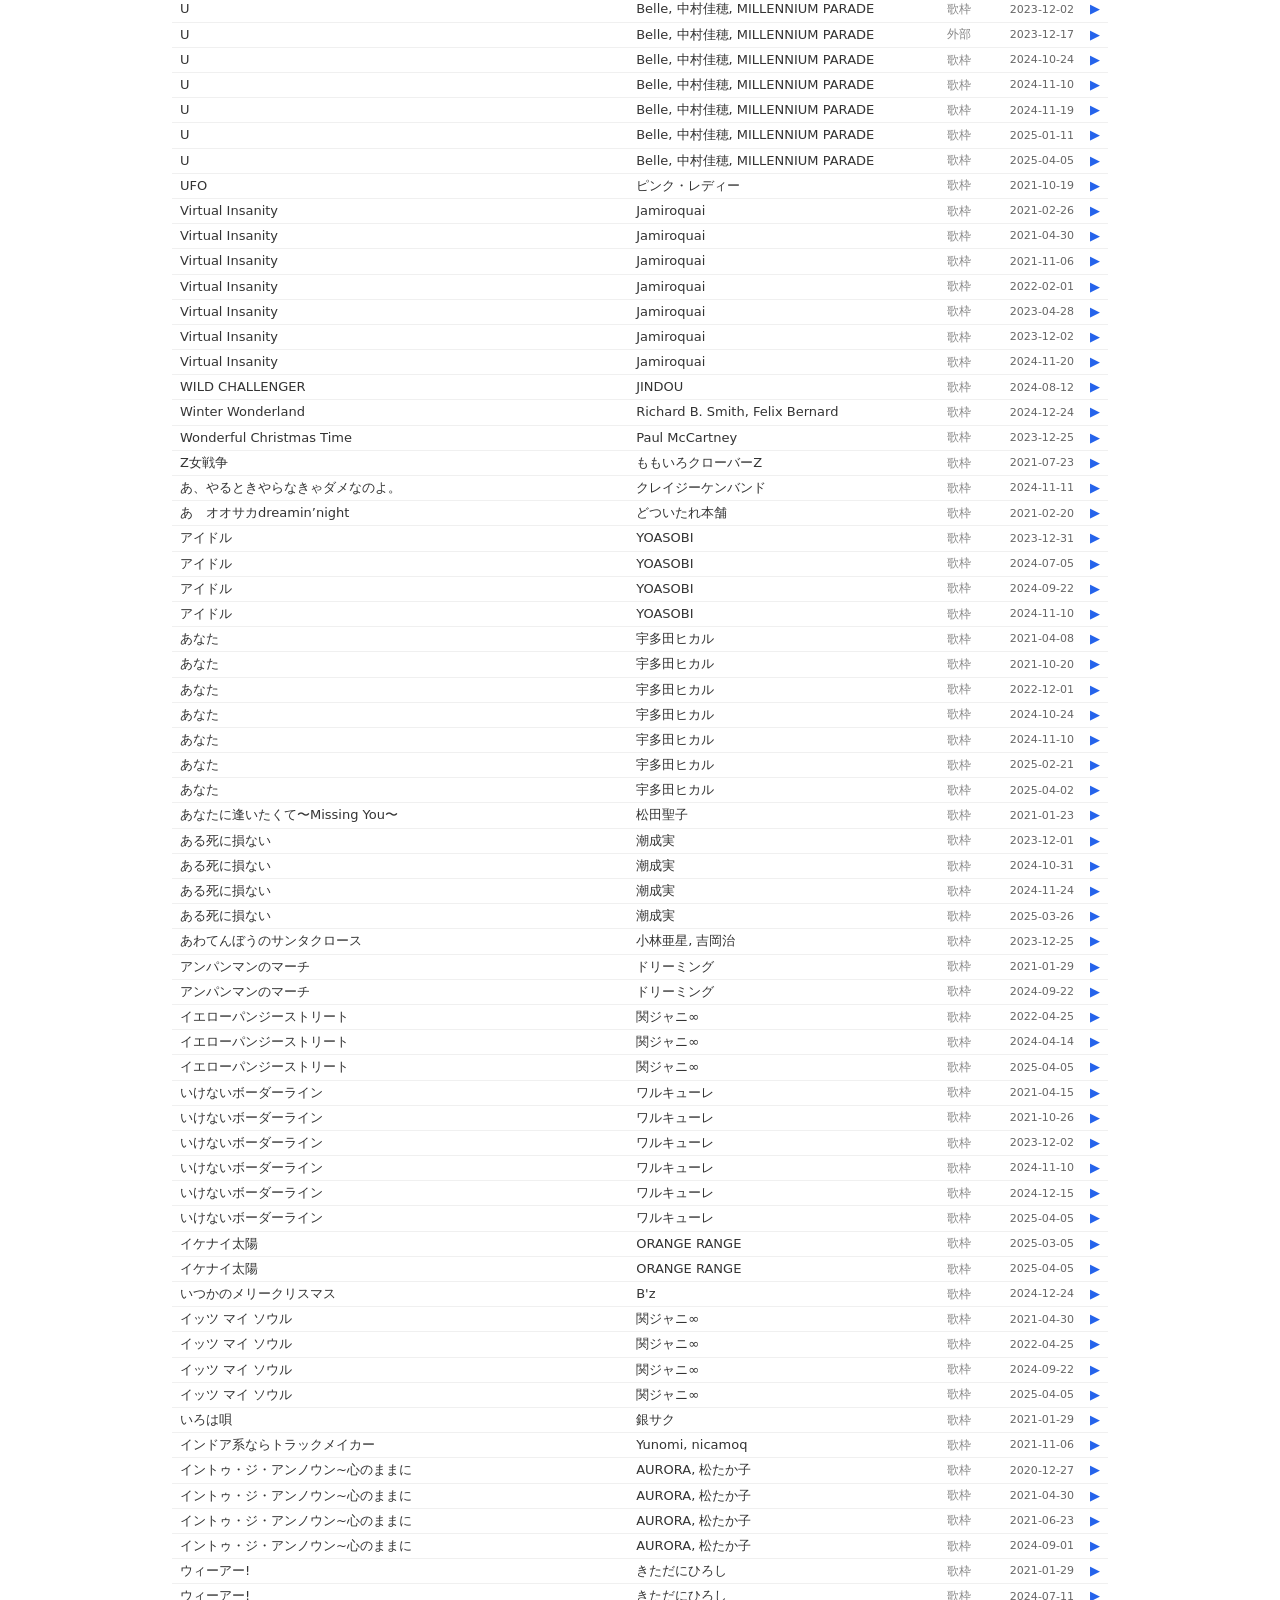
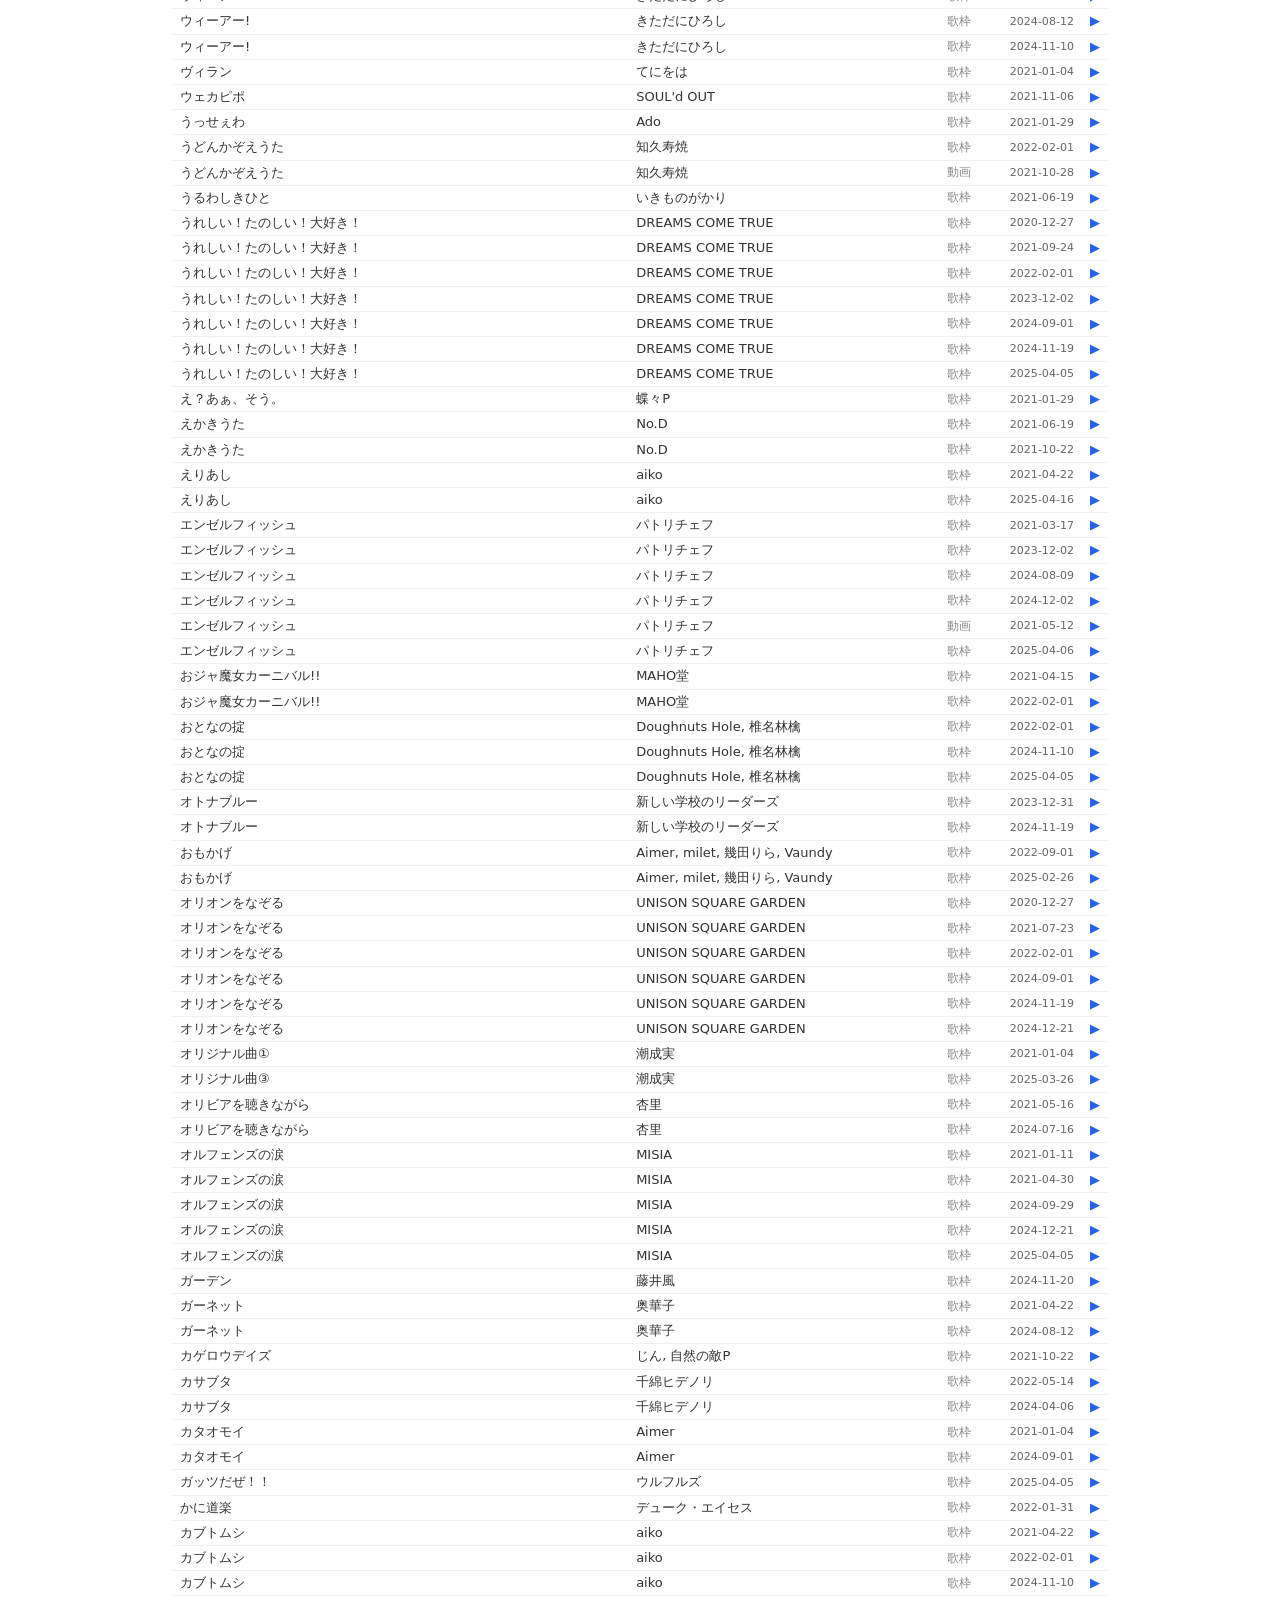
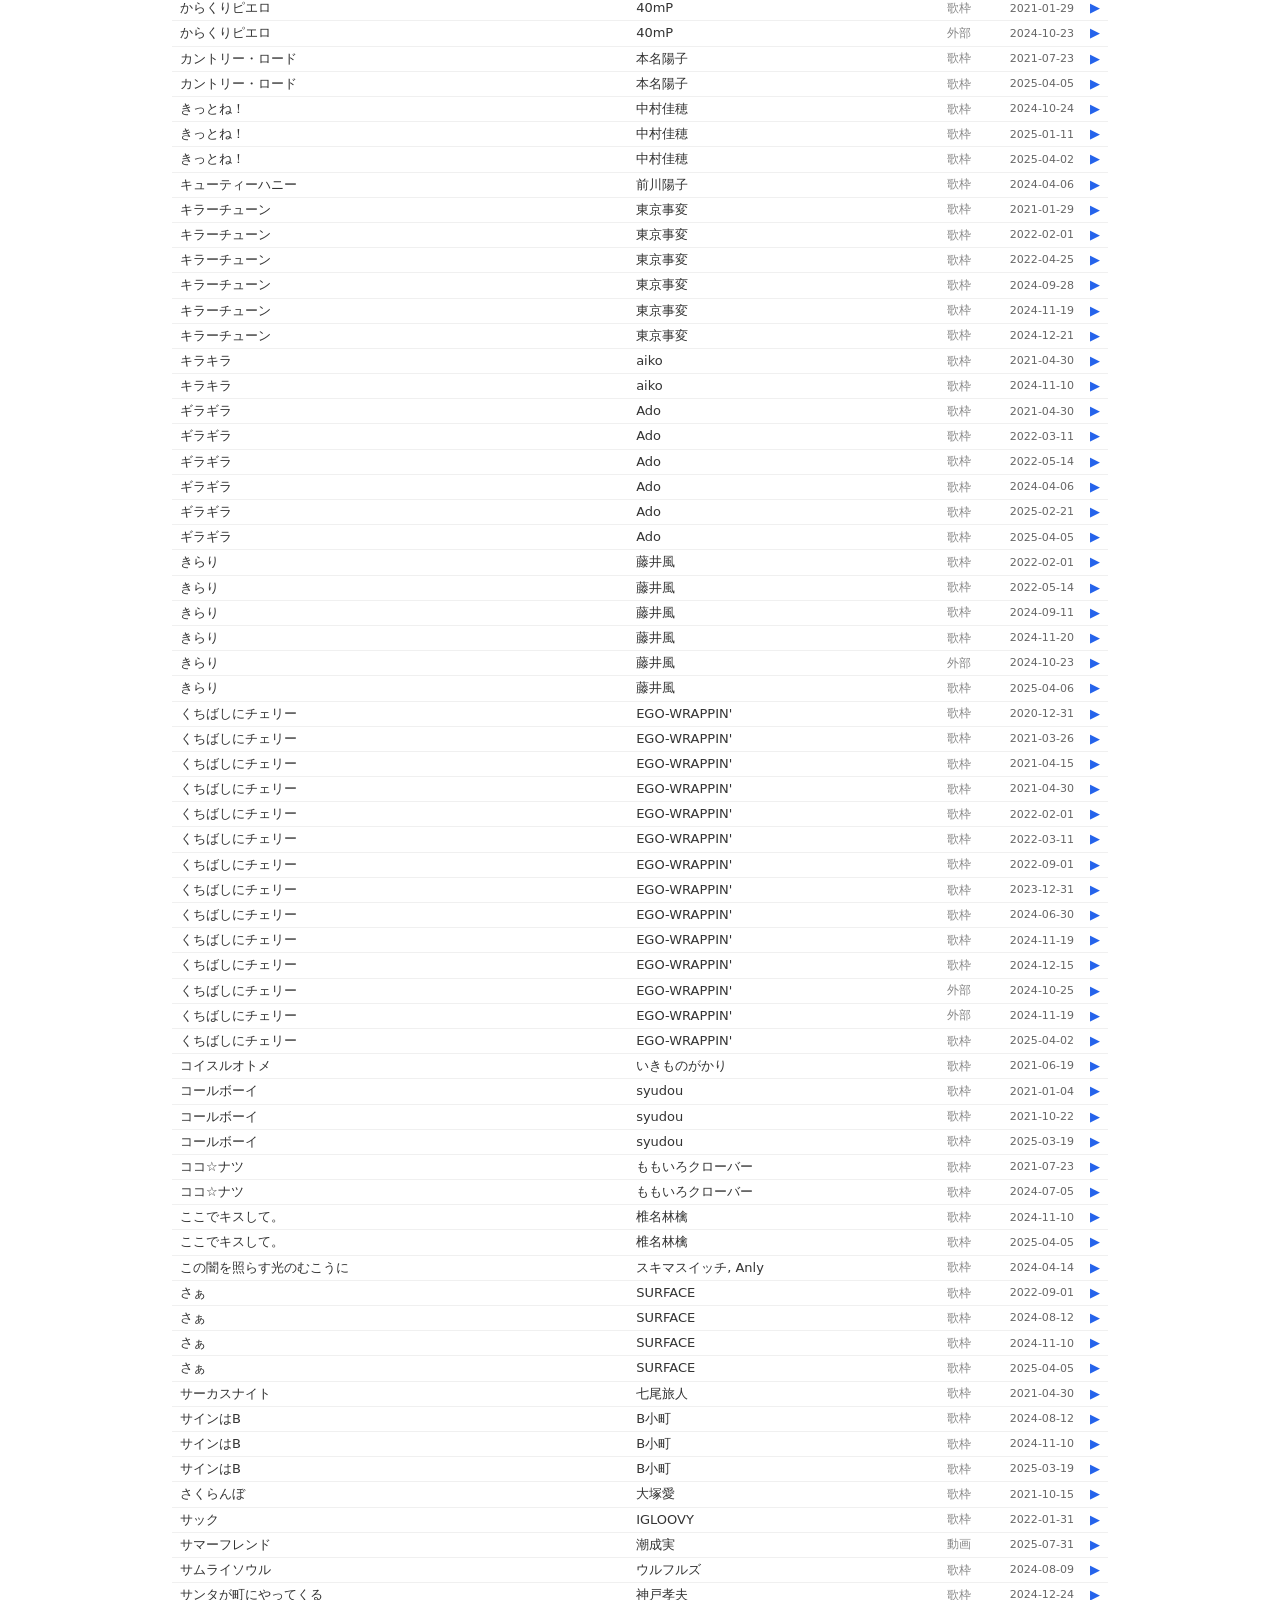
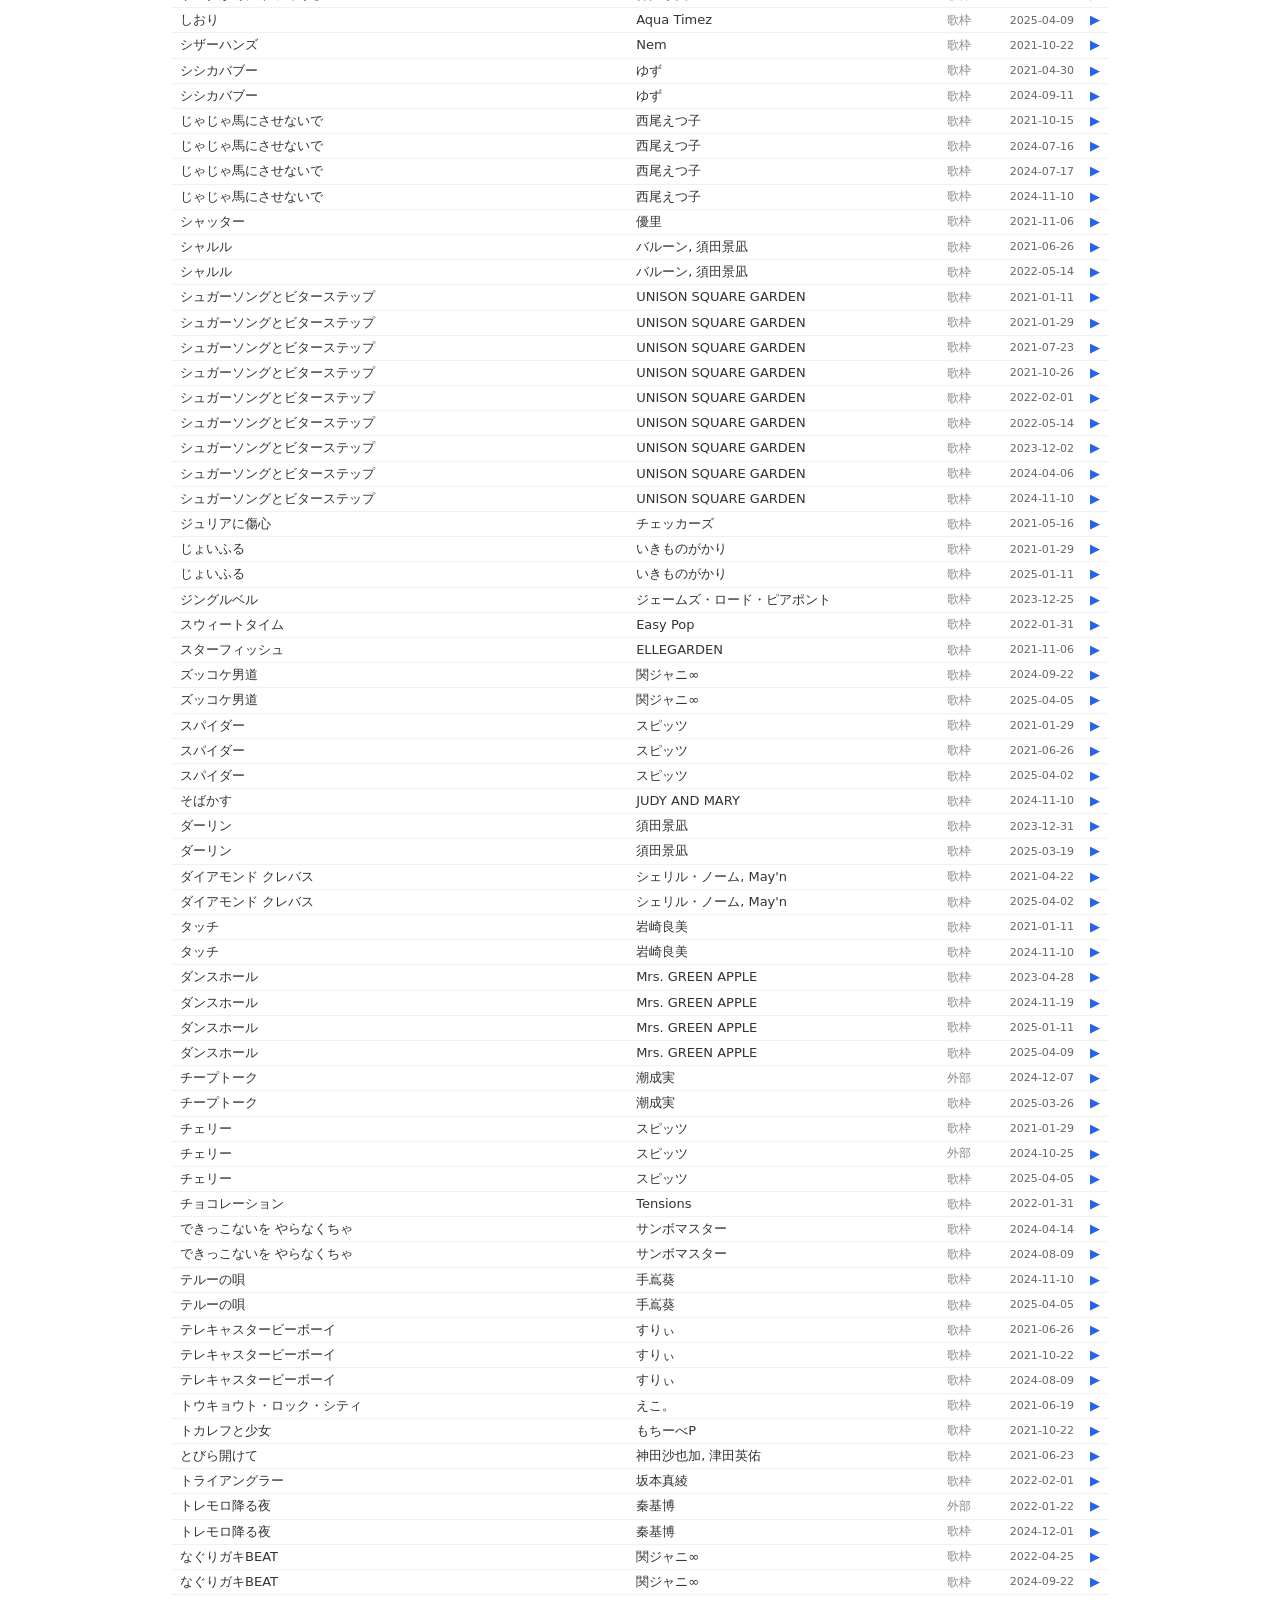
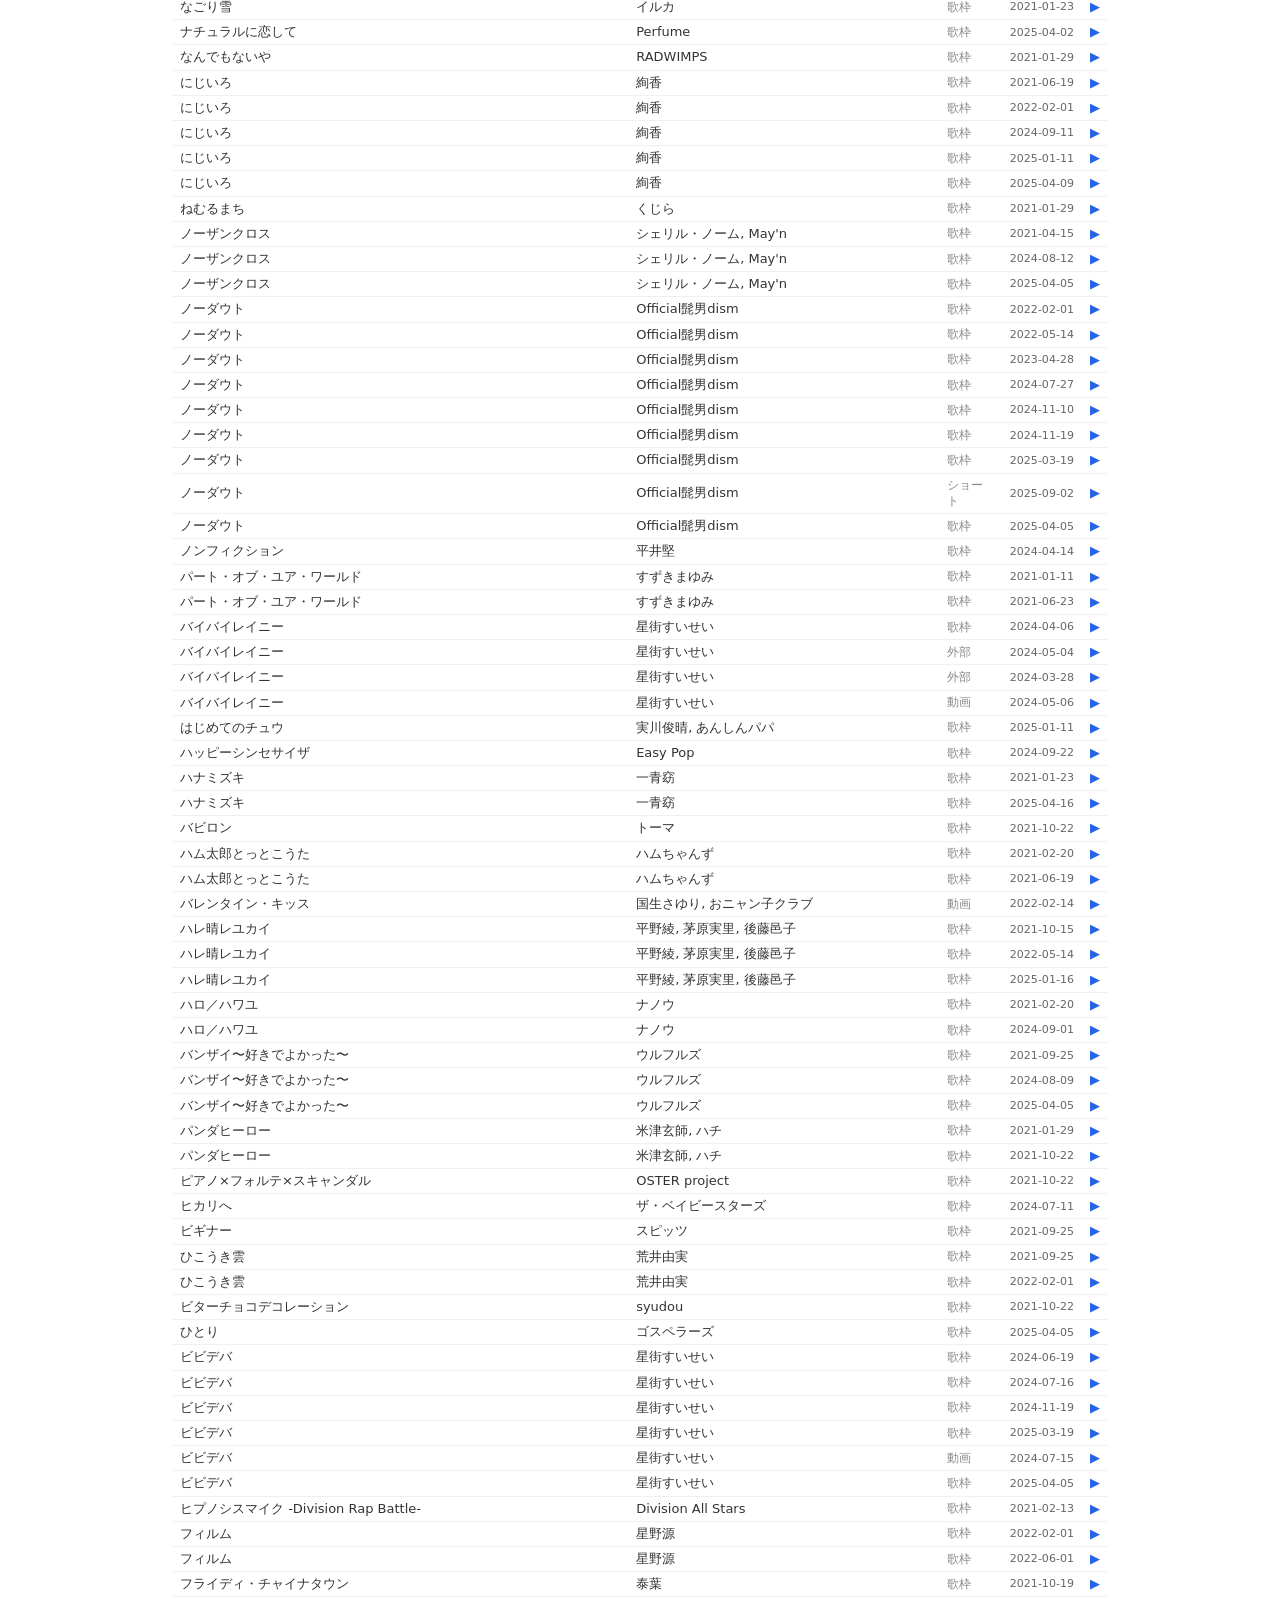
==== commit 3f87bde9: "feat: replace list view with sortable table, rename to 一覧表" ====
--- a/list.html
+++ b/list.html
@@ -3,64 +3,116 @@
 <head>
   <meta charset="UTF-8">
   <meta name="viewport" content="width=device-width, initial-scale=1.0">
-  <title>潮成実 歌リスト</title>
+  <title>潮成実 歌一覧表</title>
   <style>
     * { margin: 0; padding: 0; box-sizing: border-box; }
-    body { font-family: system-ui, sans-serif; font-size: 14px; line-height: 1.6; padding: 20px; max-width: 800px; margin: 0 auto; color: #333; }
-    h1 { font-size: 1.2rem; margin-bottom: 4px; }
-    .count { font-size: 0.85rem; color: #888; margin-bottom: 16px; }
-    h2 { font-size: 0.95rem; color: #555; margin: 16px 0 4px; padding-bottom: 2px; border-bottom: 1px solid #eee; }
-    h2 a { color: #555; text-decoration: none; }
-    h2 a:hover { color: #2563eb; }
-    .date { color: #999; font-size: 0.85em; }
-    ul { list-style: none; margin-bottom: 8px; }
-    li { padding: 1px 0 1px 12px; }
-    a { color: #2563eb; text-decoration: none; }
-    a:hover { text-decoration: underline; }
-    .artist { color: #666; }
+    body { font-family: system-ui, sans-serif; font-size: 13px; line-height: 1.4; padding: 12px; max-width: 960px; margin: 0 auto; color: #333; }
+    h1 { font-size: 1.1rem; margin-bottom: 2px; }
+    .meta { font-size: 0.85rem; color: #888; margin-bottom: 10px; }
+    .meta a { color: #2563eb; text-decoration: none; }
+    .meta a:hover { text-decoration: underline; }
+    table { width: 100%; border-collapse: collapse; }
+    th { text-align: left; padding: 4px 8px; border-bottom: 2px solid #ddd; font-size: 0.8rem; color: #666; cursor: pointer; user-select: none; white-space: nowrap; }
+    th:hover { color: #2563eb; }
+    th .sort-arrow { font-size: 0.7rem; margin-left: 2px; }
+    td { padding: 3px 8px; border-bottom: 1px solid #f0f0f0; }
+    tr:hover { background: #f8fafc; }
+    td a { color: #2563eb; text-decoration: none; }
+    td a:hover { text-decoration: underline; }
+    .col-type { font-size: 0.75rem; color: #888; }
+    .col-date { white-space: nowrap; color: #666; font-size: 0.85em; }
+    .col-play { text-align: center; }
+    .col-play a { text-decoration: none; }
+    @media (max-width: 600px) {
+      body { padding: 8px; font-size: 12px; }
+      th, td { padding: 3px 4px; }
+      .col-type, .col-date { display: none; }
+    }
   </style>
 </head>
 <body>
-  <h1>潮成実 歌リスト</h1>
-  <p style="font-size:0.85rem; margin-bottom:4px;"><a href="index.html">← メインサイト</a></p>
-  <p class="count" id="count"></p>
-  <div id="list"></div>
+  <h1>潮成実 歌一覧表</h1>
+  <p class="meta"><a href="index.html">&larr; メインサイト</a> ｜ <span id="count"></span></p>
+  <table>
+    <thead>
+      <tr>
+        <th data-sort="title">曲名 <span class="sort-arrow">▲</span></th>
+        <th data-sort="artist">アーティスト <span class="sort-arrow"></span></th>
+        <th data-sort="type" class="col-type">種別 <span class="sort-arrow"></span></th>
+        <th data-sort="date" class="col-date">日付 <span class="sort-arrow"></span></th>
+        <th class="col-play">▶</th>
+      </tr>
+    </thead>
+    <tbody id="tbody"></tbody>
+  </table>
   <script>
+    const TYPE_LABELS = { utawaku: '歌枠', video: '動画', shorts: 'ショート', external: '外部' };
+    let songs = [];
+    let currentSort = 'title';
+    let currentDir = 1;
+
     fetch('data/songs.json', { cache: 'no-cache' })
       .then(r => r.json())
       .then(data => {
-        const songs = data.songs;
+        songs = data.songs;
         document.getElementById('count').textContent = `${songs.length} 曲`;
+        sortAndRender('title', 1);
+      });
 
-        // videoId + date でグルーピング（配信単位）
-        const groups = [];
-        const groupMap = {};
-        songs.forEach(s => {
-          const key = s.videoId;
-          if (!groupMap[key]) {
-            groupMap[key] = { videoId: s.videoId, date: s.date, streamTitle: s.streamTitle || '', type: s.type, songs: [] };
-            groups.push(groupMap[key]);
-          }
-          groupMap[key].songs.push(s);
-        });
+    function sortAndRender(key, dir) {
+      currentSort = key;
+      currentDir = dir;
 
-        // 日付降順
-        groups.sort((a, b) => b.date.localeCompare(a.date));
+      songs.sort((a, b) => {
+        let va, vb;
+        if (key === 'artist') {
+          va = (Array.isArray(a.artist) ? a.artist[0] : a.artist) || '';
+          vb = (Array.isArray(b.artist) ? b.artist[0] : b.artist) || '';
+        } else if (key === 'title') {
+          va = a.title || '';
+          vb = b.title || '';
+        } else if (key === 'date') {
+          va = a.date || '';
+          vb = b.date || '';
+        } else if (key === 'type') {
+          va = a.type || '';
+          vb = b.type || '';
+        }
+        return va.localeCompare(vb, 'ja') * dir;
+      });
 
-        const container = document.getElementById('list');
-        container.innerHTML = groups.map(g => {
-          const videoUrl = `https://youtu.be/${g.videoId}`;
-          const title = g.streamTitle || g.videoId;
-          const songItems = g.songs.map(s => {
-            const url = s.timestamp
-              ? `https://youtu.be/${s.videoId}?t=${s.timestamp}`
-              : `https://youtu.be/${s.videoId}`;
-            const artist = Array.isArray(s.artist) ? s.artist.join(', ') : s.artist;
-            return `<li><a href="${url}" target="_blank">${s.title}</a> <span class="artist">- ${artist}</span></li>`;
-          }).join('');
-          return `<h2><a href="${videoUrl}" target="_blank">${title}</a> <span class="date">${g.date}</span></h2><ul>${songItems}</ul>`;
-        }).join('');
+      document.querySelectorAll('th[data-sort]').forEach(th => {
+        const arrow = th.querySelector('.sort-arrow');
+        if (th.dataset.sort === key) {
+          arrow.textContent = dir === 1 ? '▲' : '▼';
+        } else {
+          arrow.textContent = '';
+        }
       });
+
+      const tbody = document.getElementById('tbody');
+      tbody.innerHTML = songs.map(s => {
+        const artist = Array.isArray(s.artist) ? s.artist.join(', ') : s.artist;
+        const url = s.timestamp
+          ? `https://youtu.be/${s.videoId}?t=${s.timestamp}`
+          : `https://youtu.be/${s.videoId}`;
+        return `<tr>
+          <td>${s.title}</td>
+          <td>${artist}</td>
+          <td class="col-type">${TYPE_LABELS[s.type] || s.type}</td>
+          <td class="col-date">${s.date}</td>
+          <td class="col-play"><a href="${url}" target="_blank" rel="noopener">▶</a></td>
+        </tr>`;
+      }).join('');
+    }
+
+    document.querySelectorAll('th[data-sort]').forEach(th => {
+      th.addEventListener('click', () => {
+        const key = th.dataset.sort;
+        const dir = (currentSort === key) ? -currentDir : 1;
+        sortAndRender(key, dir);
+      });
+    });
   </script>
 </body>
 </html>
